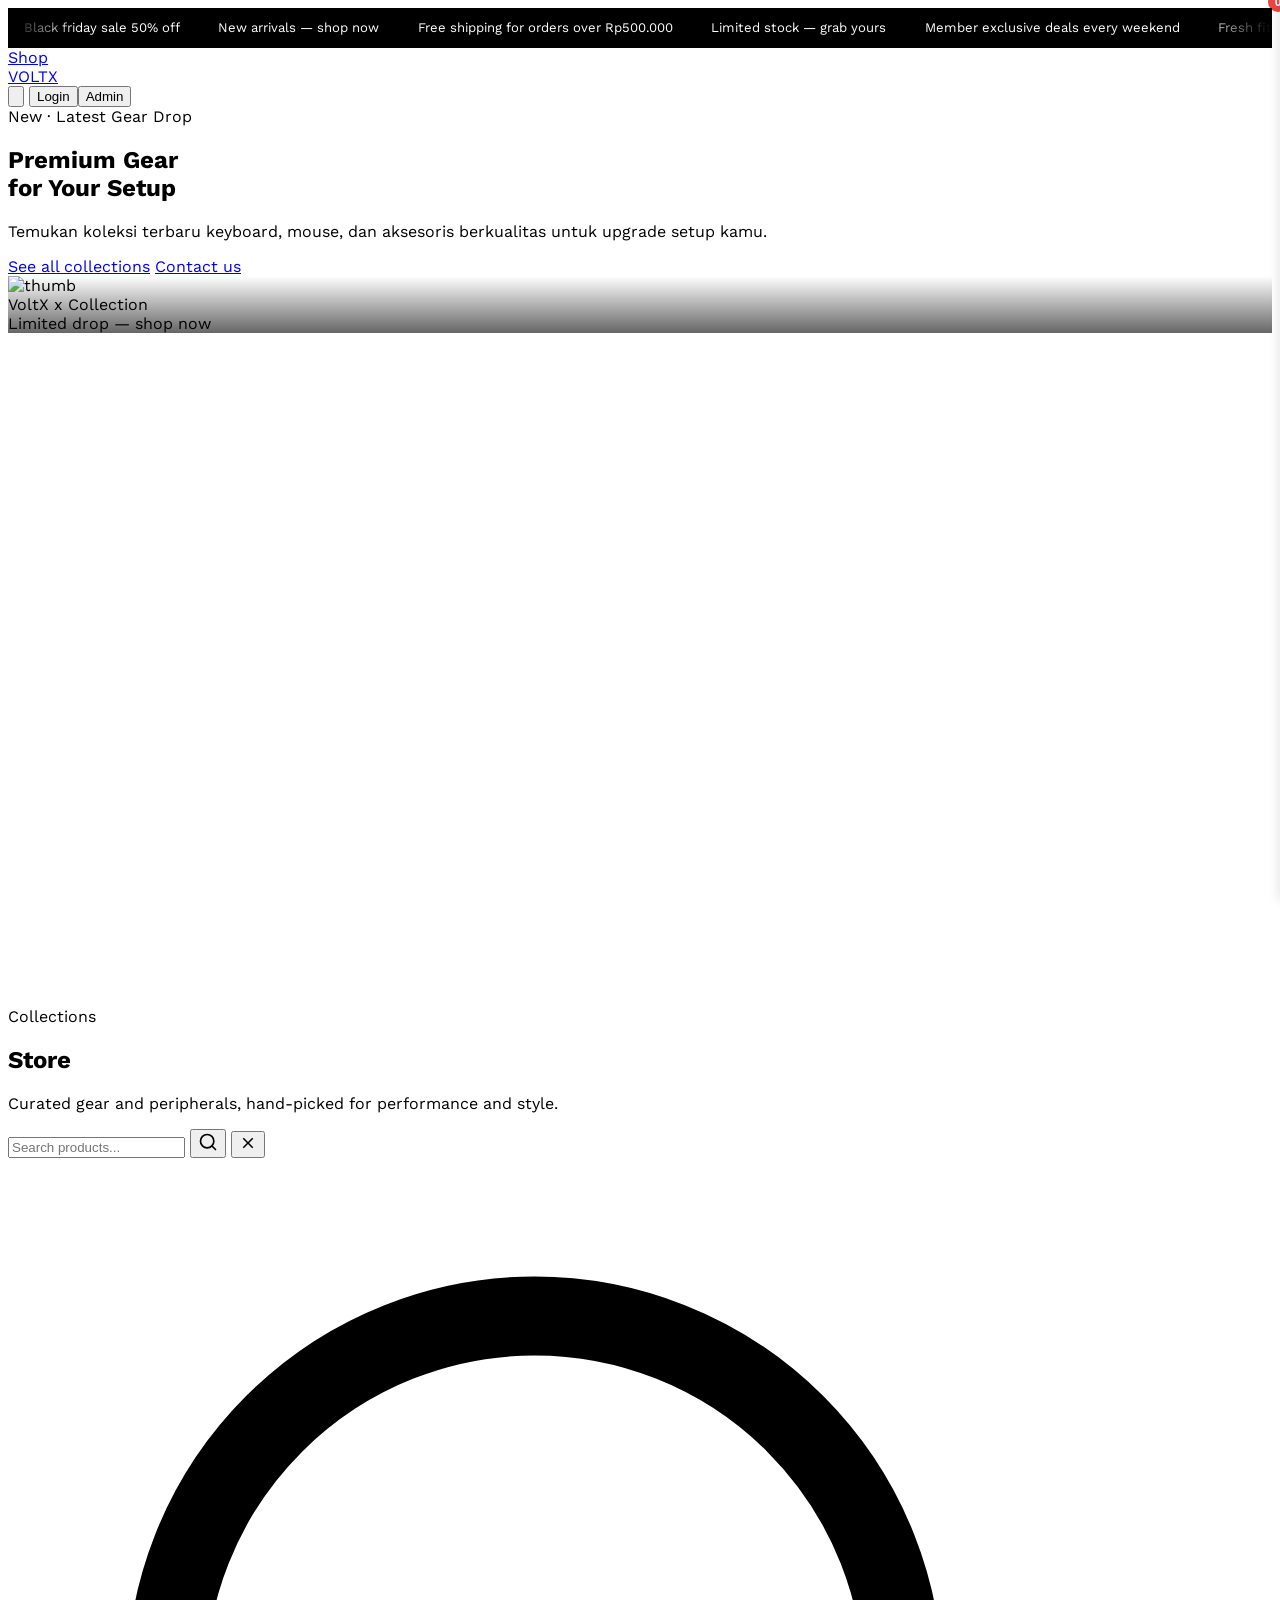
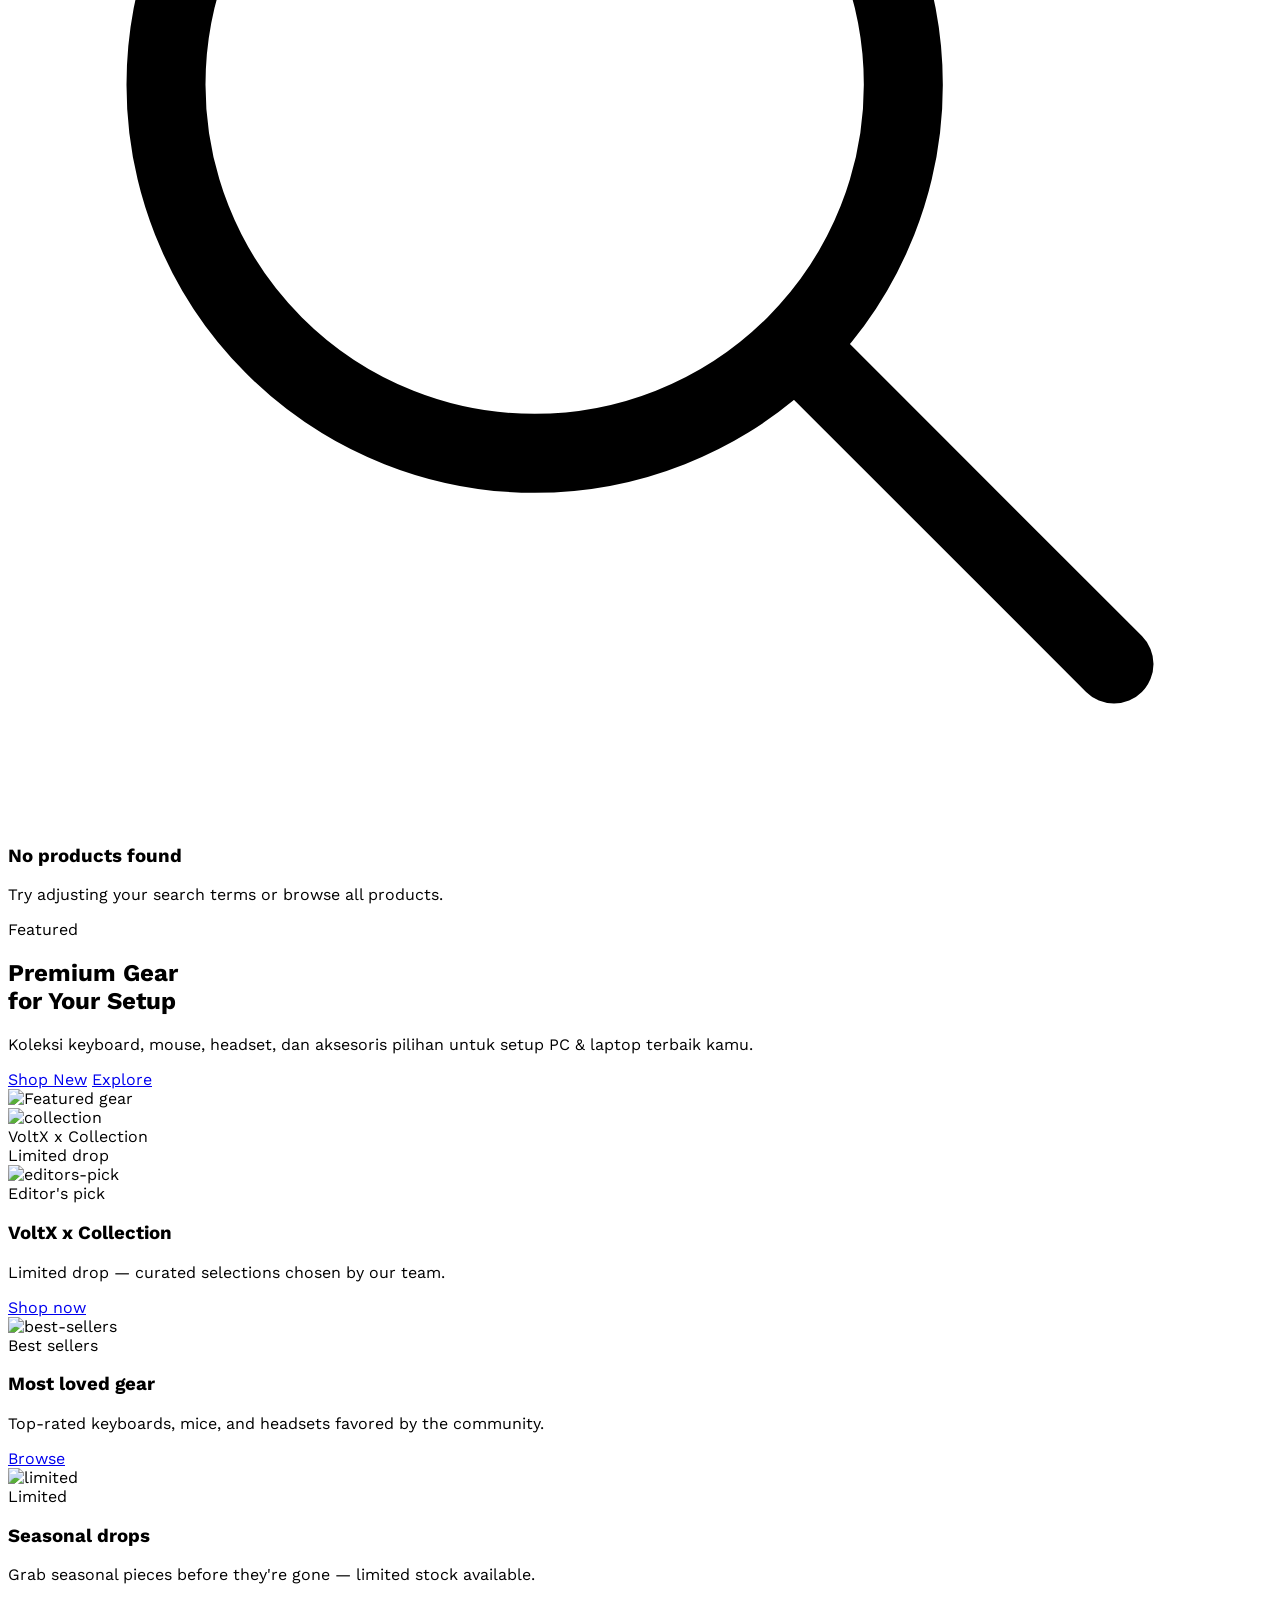
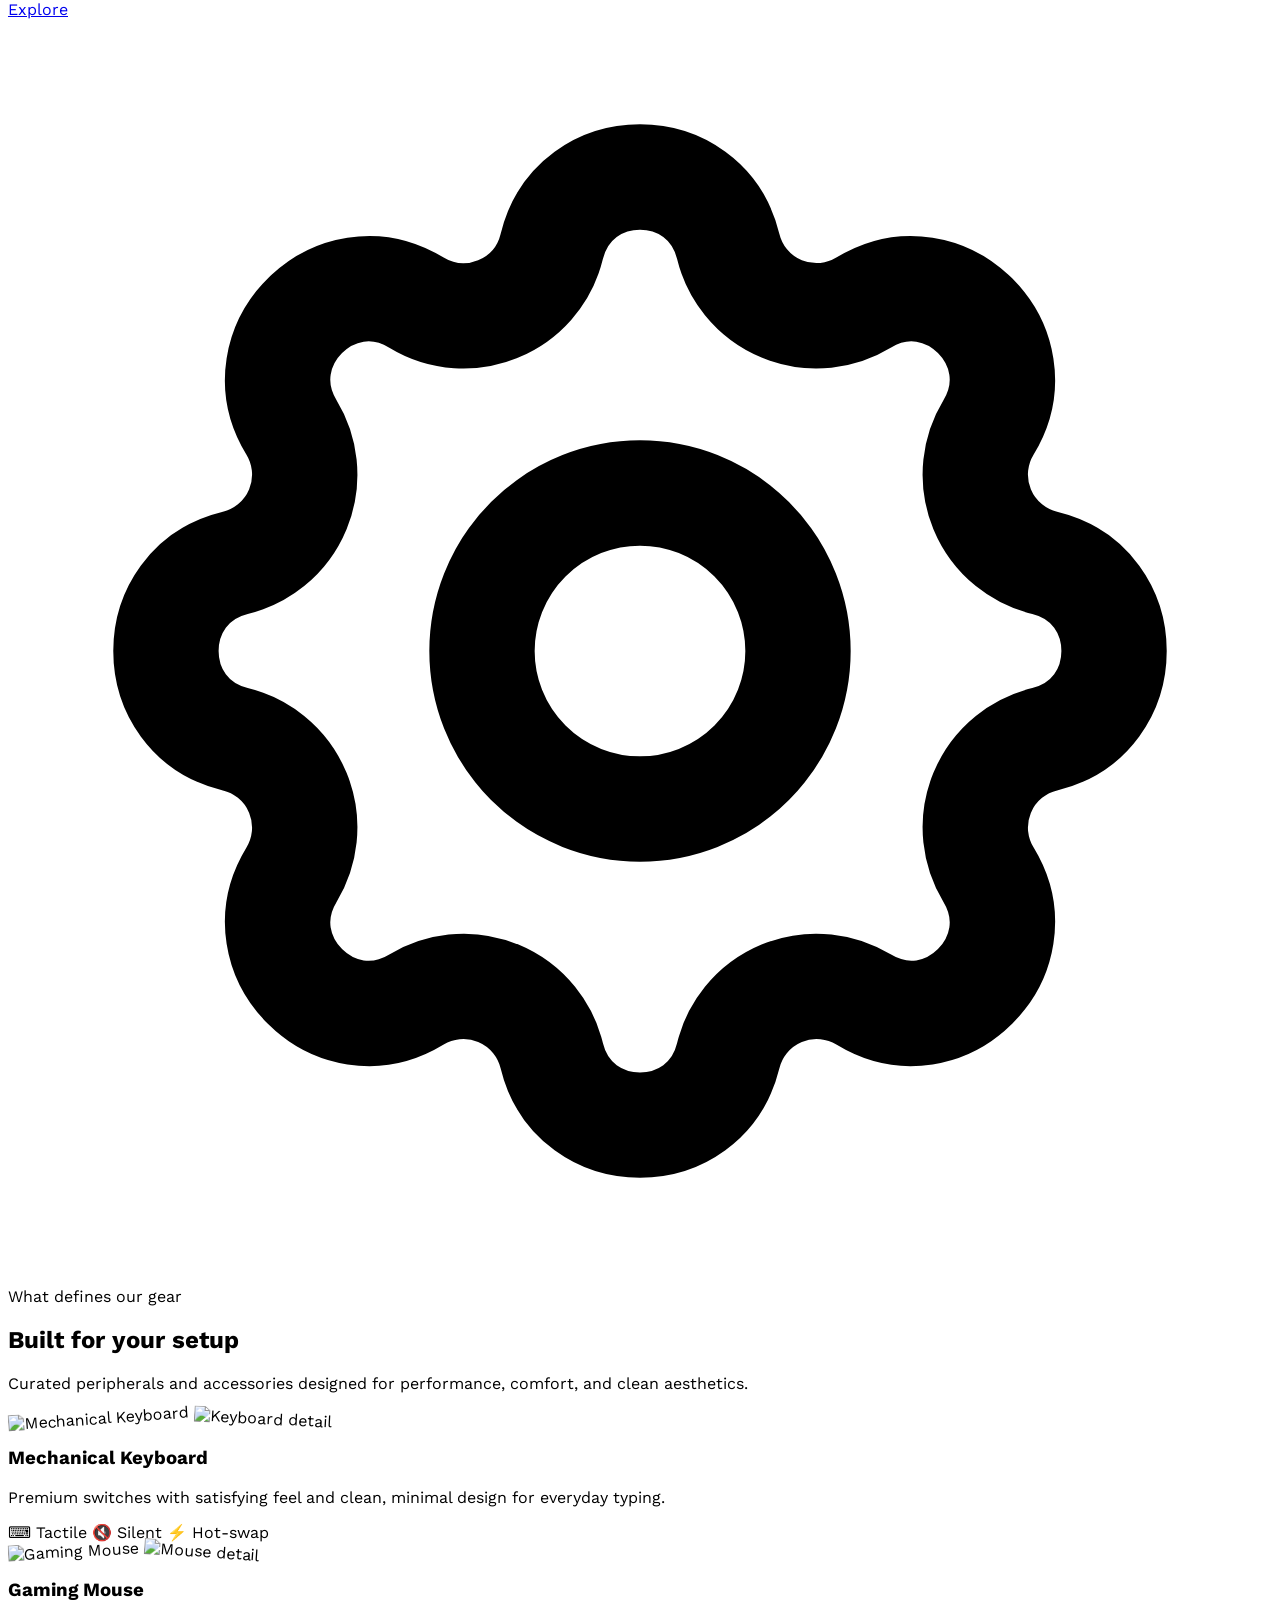
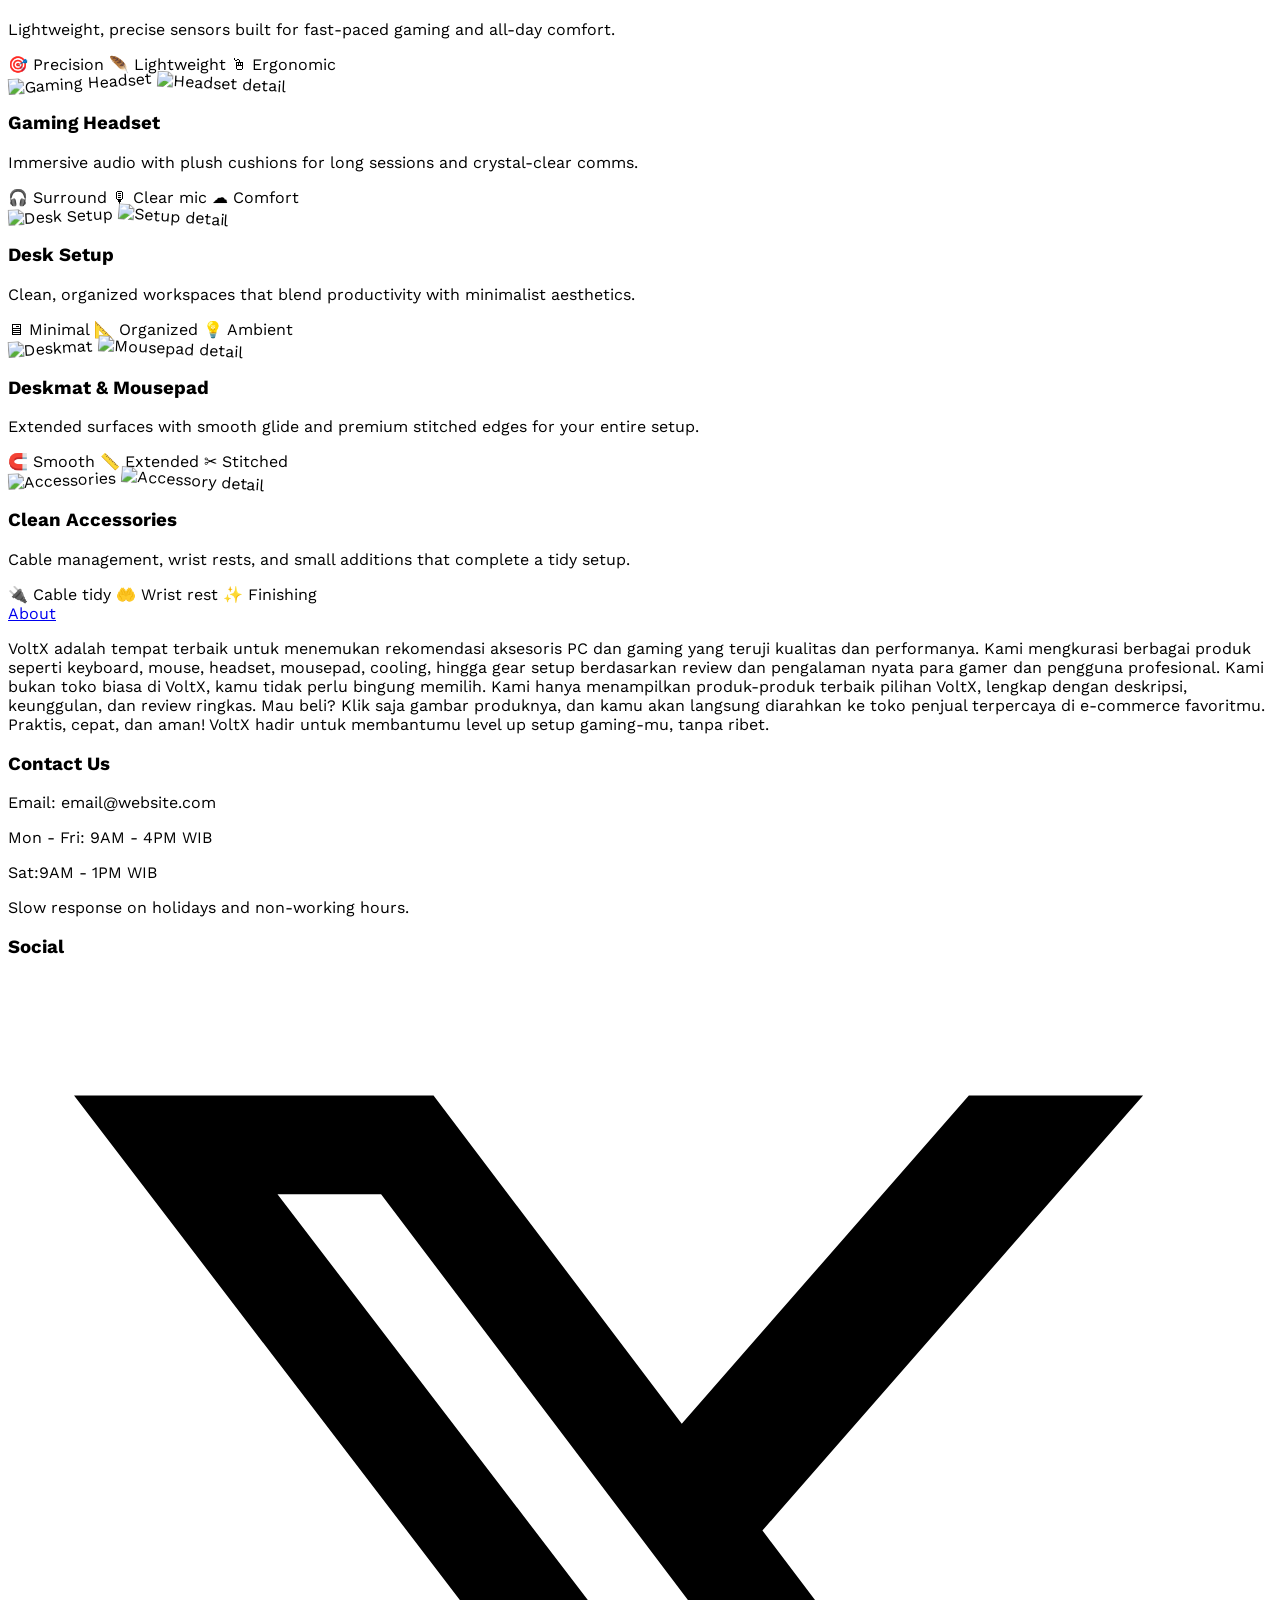
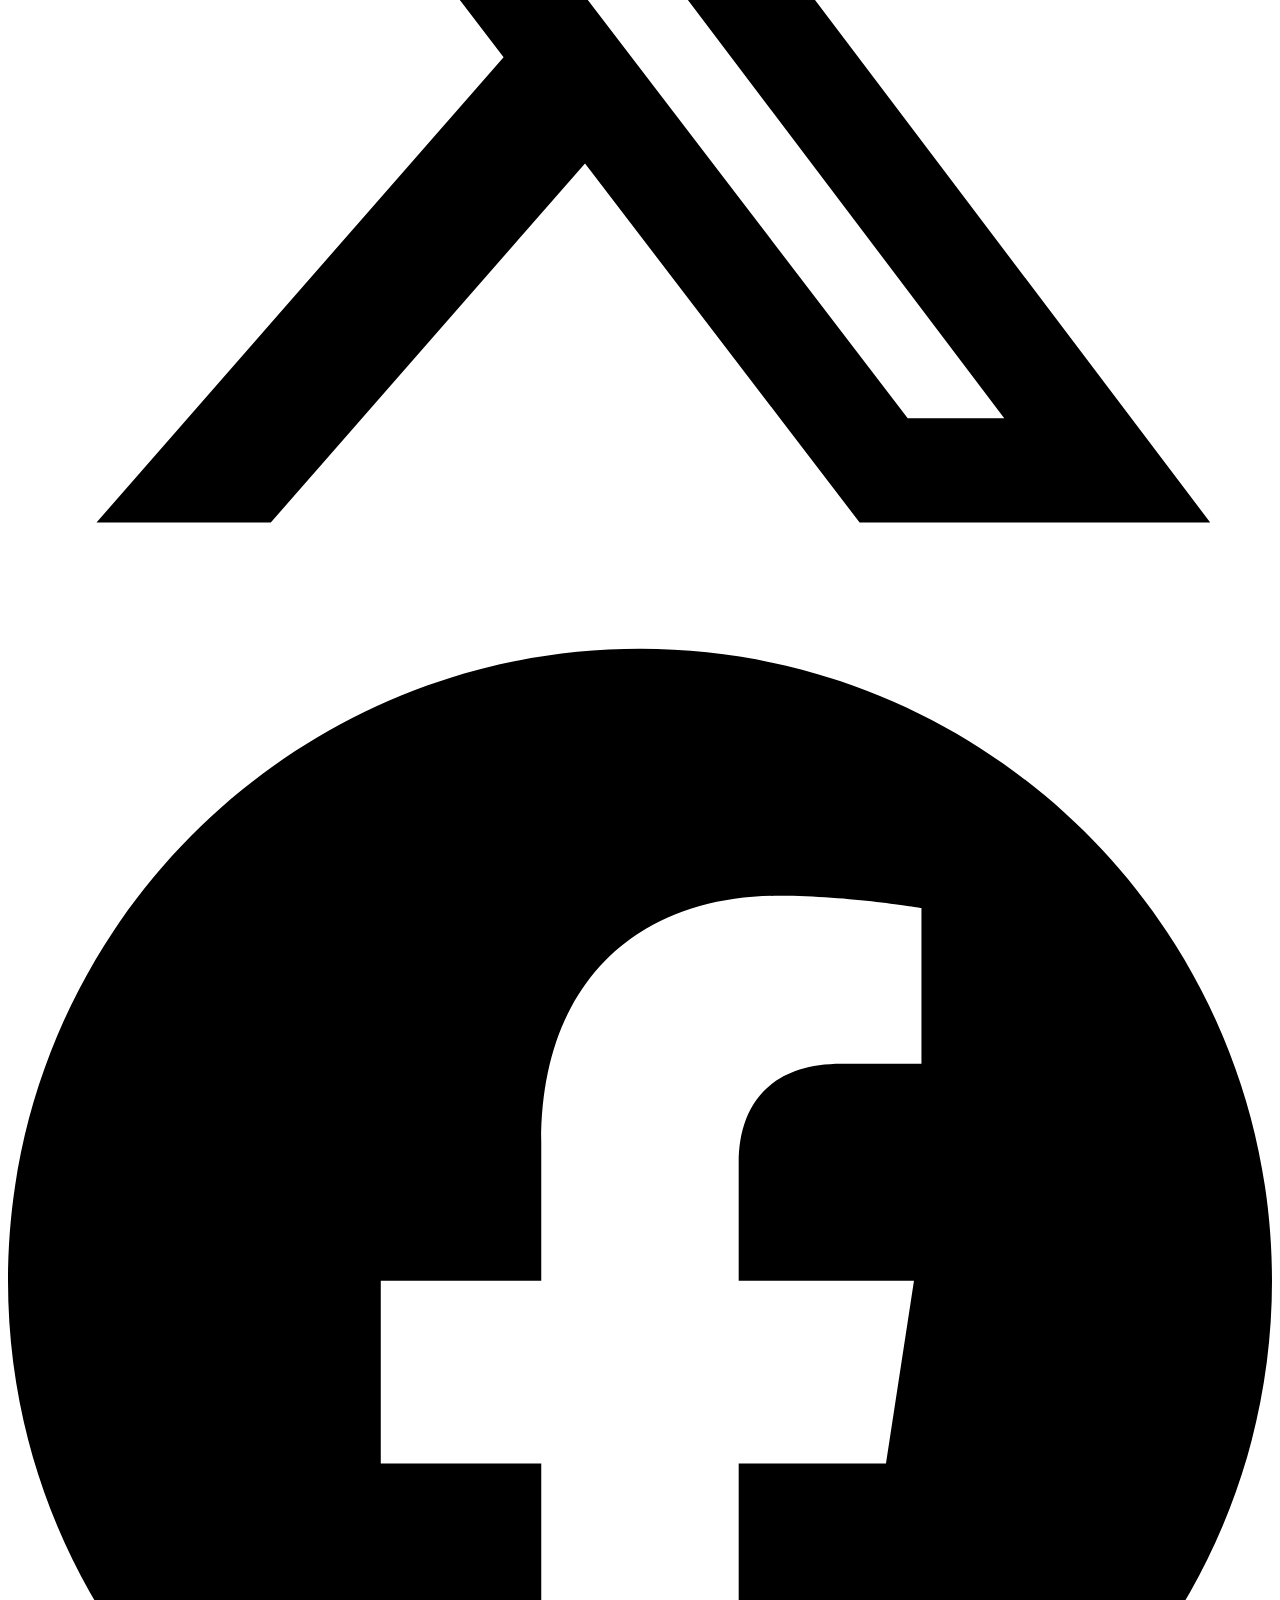
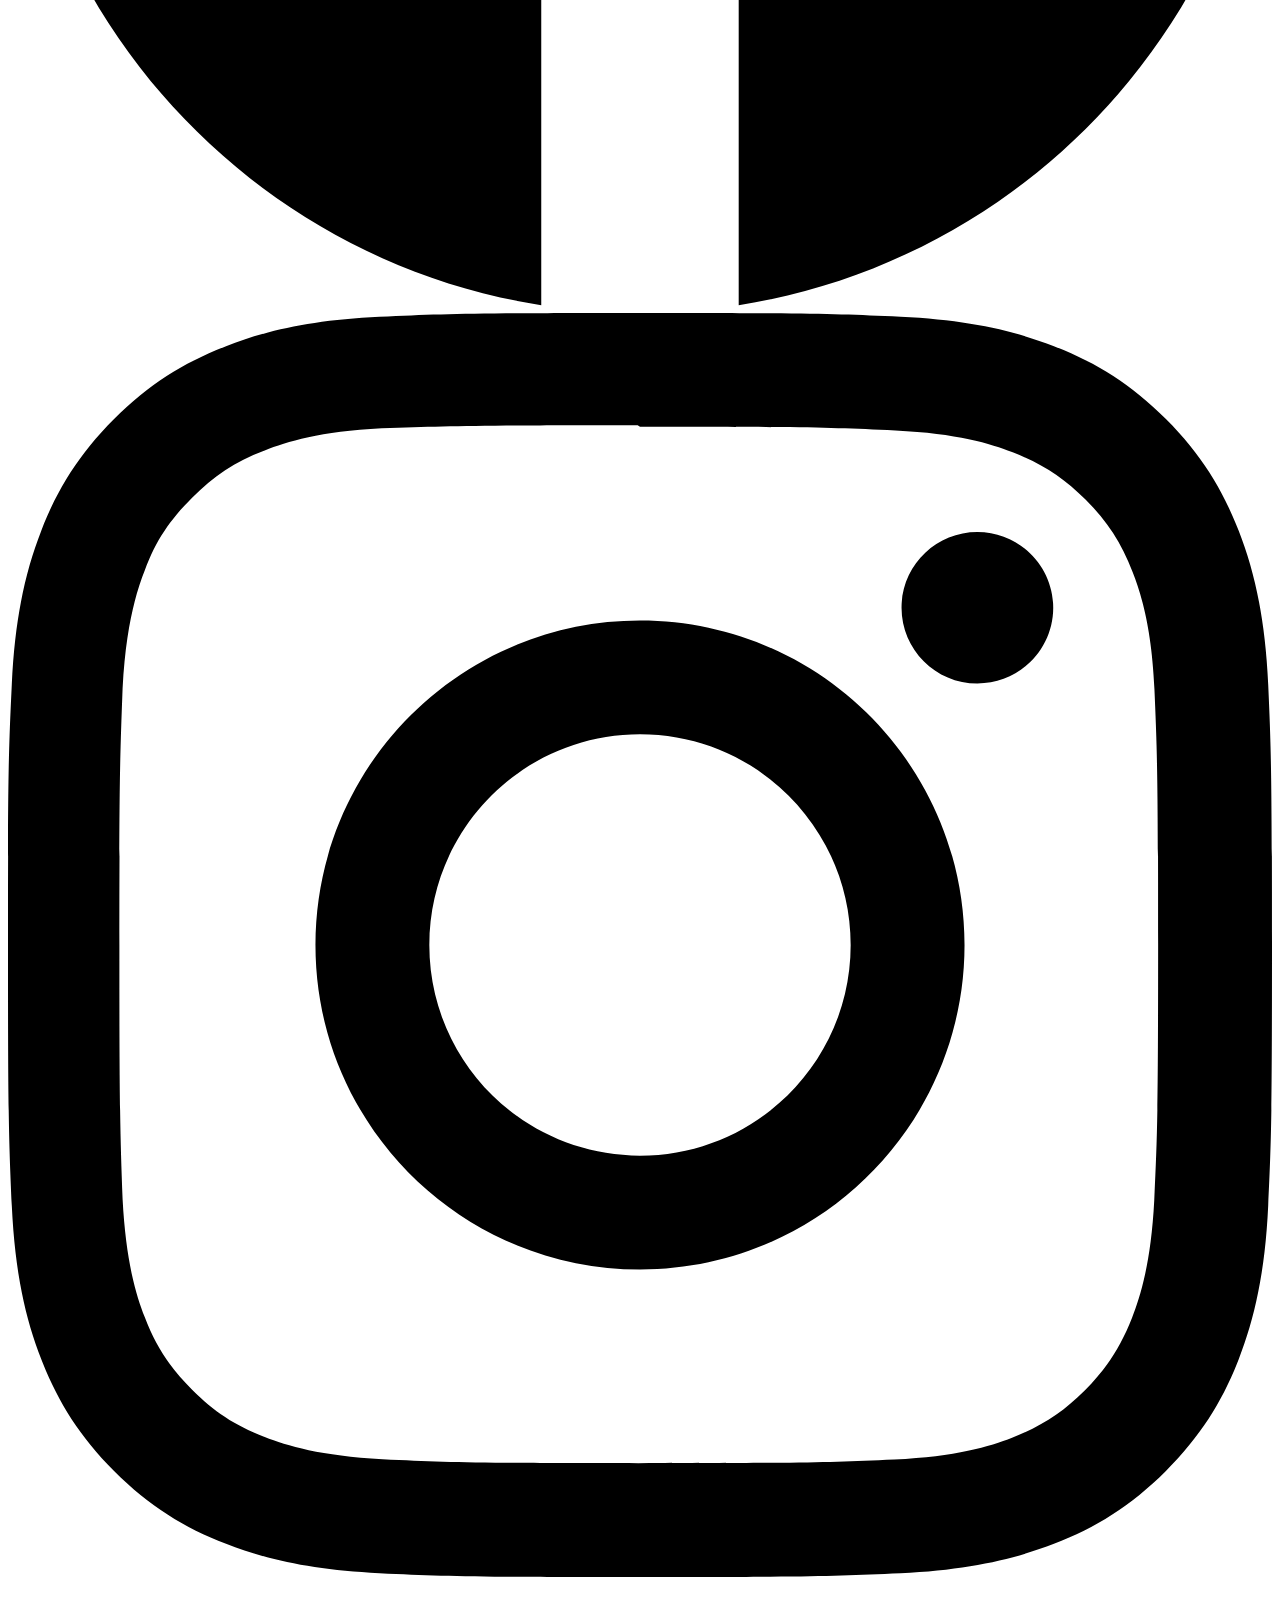
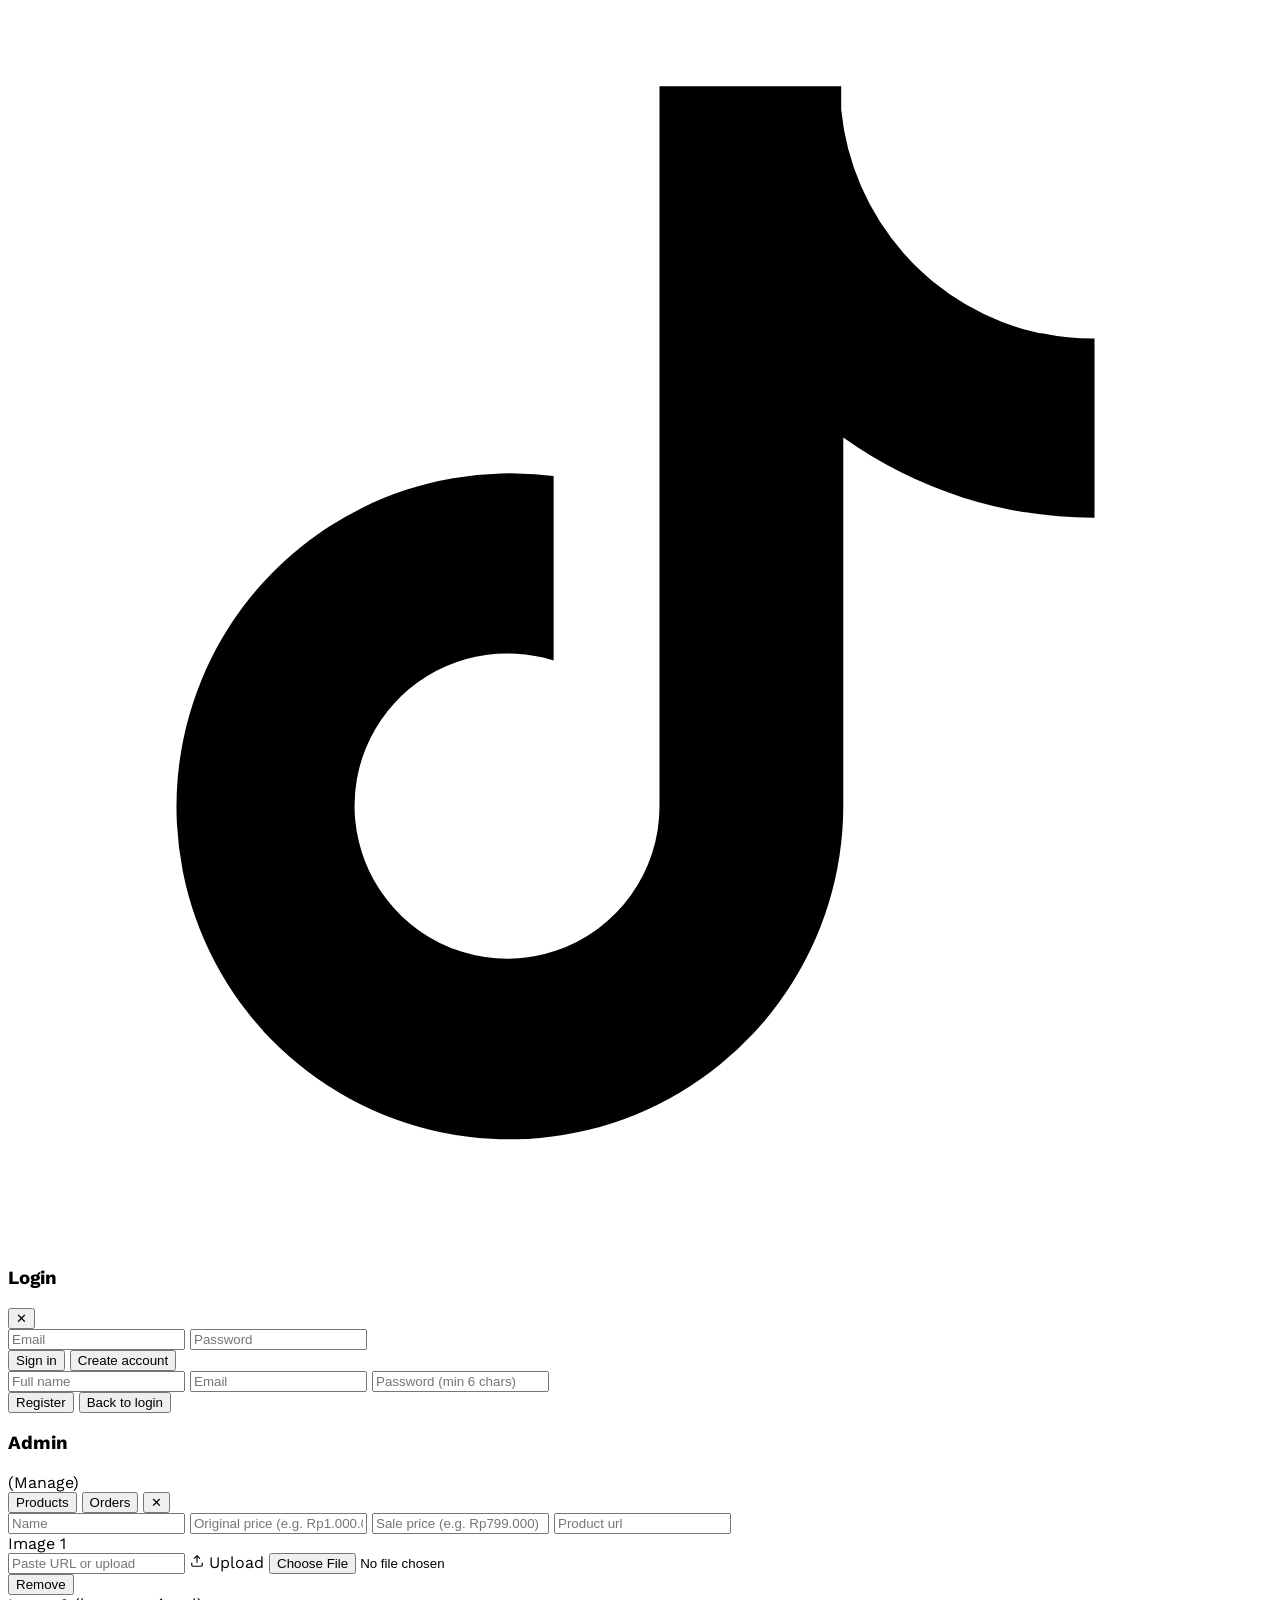
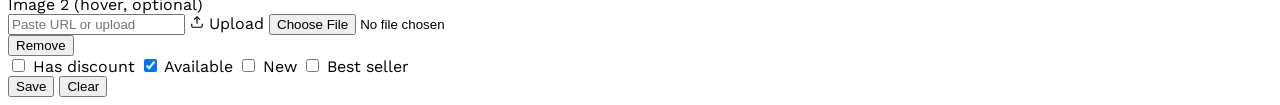
==== checkout_system.html @ 0ecb96e5 "Fix 10 bugs: checkout goBack/applyPromoCode, shipping data nesting, payment method IDs, XSS escaping" ====
<!DOCTYPE html>
<html lang="id">
<head>
    <meta charset="UTF-8">
    <meta name="viewport" content="width=device-width, initial-scale=1.0">
    <title>Checkout - My Store</title>
    <script src="https://cdn.tailwindcss.com"></script>
    <style>
        /* Custom CSS untuk checkout */
        .checkout-step {
            transition: all 0.3s ease;
        }
        
        .checkout-step.active {
            border-color: #3b82f6;
            background-color: #eff6ff;
        }
        
        .checkout-step.completed {
            border-color: #10b981;
            background-color: #ecfdf5;
        }
        
        .step-number {
            width: 32px;
            height: 32px;
            border-radius: 50%;
            display: flex;
            align-items: center;
            justify-content: center;
            font-weight: 600;
            transition: all 0.3s ease;
        }
        
        .step-number.active {
            background-color: #3b82f6;
            color: white;
        }
        
        .step-number.completed {
            background-color: #10b981;
            color: white;
        }
        
        .step-number.inactive {
            background-color: #e5e7eb;
            color: #6b7280;
        }
        
        .form-section {
            display: none;
            animation: fadeIn 0.3s ease-in-out;
        }
        
        .form-section.active {
            display: block;
        }
        
        @keyframes fadeIn {
            from { opacity: 0; transform: translateY(10px); }
            to { opacity: 1; transform: translateY(0); }
        }
        
        .payment-method {
            border: 2px solid #e5e7eb;
            transition: all 0.2s ease;
            cursor: pointer;
        }
        
        .payment-method:hover {
            border-color: #d1d5db;
        }
        
        .payment-method.selected {
            border-color: #3b82f6;
            background-color: #eff6ff;
        }

        /* Tidy payment/shipping method layout */
        .payment-method {
            display: flex;
            align-items: center;
            gap: 0.75rem;
        }
        .payment-method input[type="radio"]{
            margin: 0 0.5rem 0 0;
            flex: 0 0 auto;
        }
        .payment-method > label{
            display: block;
            flex: 1 1 auto;
            cursor: pointer;
        }
        .payment-method .text-right{ white-space:nowrap; }
        
        .loading-overlay {
            position: fixed;
            top: 0;
            left: 0;
            width: 100vw;
            height: 100vh;
            background: rgba(0, 0, 0, 0.5);
            display: flex;
            align-items: center;
            justify-content: center;
            z-index: 9999;
            opacity: 0;
            visibility: hidden;
            transition: all 0.3s ease;
        }
        
        .loading-overlay.show {
            opacity: 1;
            visibility: visible;
        }
        
        .spinner {
            width: 50px;
            height: 50px;
            border: 4px solid #f3f3f3;
            border-top: 4px solid #3b82f6;
            border-radius: 50%;
            animation: spin 1s linear infinite;
        }
        
        @keyframes spin {
            0% { transform: rotate(0deg); }
            100% { transform: rotate(360deg); }
        }
        
        .success-animation {
            animation: successPulse 0.6s ease-out;
        }
        
        @keyframes successPulse {
            0% { transform: scale(0.8); opacity: 0; }
            50% { transform: scale(1.1); }
            100% { transform: scale(1); opacity: 1; }
        }
        
        .error-shake {
            animation: shake 0.5s ease-in-out;
        }
        
        @keyframes shake {
            0%, 100% { transform: translateX(0); }
            25% { transform: translateX(-5px); }
            75% { transform: translateX(5px); }
        }
        
        /* Form styling */
        .form-input {
            transition: all 0.2s ease;
        }
        
        .form-input:focus {
            transform: translateY(-1px);
            box-shadow: 0 4px 12px rgba(59, 130, 246, 0.15);
        }
        
        .form-input.error {
            border-color: #ef4444;
            background-color: #fef2f2;
        }
        
        .form-input.success {
            border-color: #10b981;
            background-color: #ecfdf5;
        }
        
        /* Responsive */
        @media (max-width: 768px) {
            .checkout-container {
                margin: 0;
                border-radius: 0;
            }
        }
        
        /* Order summary layout: default static (mobile); sticky on desktop */
        .order-summary {
            position: static;
            overflow: visible;
            max-height: none;
        }

        .order-summary .promo-row{ display:flex; gap:0.5rem; align-items:center; }
        .order-summary input#promo-code{ flex:1 1 auto; }

        @media (min-width: 1024px){
            .order-summary {
                position: sticky;
                top: 6rem; /* aligns below header + progress */
                max-height: calc(100vh - 7rem);
                overflow-y: auto;
                -webkit-overflow-scrolling: touch;
            }
        }
        
        /* Progress bar */
        .progress-bar {
            height: 4px;
            background: #e5e7eb;
            border-radius: 2px;
            overflow: hidden;
        }
        
        .progress-fill {
            height: 100%;
            background: linear-gradient(90deg, #3b82f6, #1d4ed8);
            transition: width 0.3s ease;
            border-radius: 2px;
        }
    </style>
</head>
<body class="bg-gray-50 min-h-screen">
    <!-- Header -->
    <header class="bg-white shadow-sm border-b">
        <div class="max-w-7xl mx-auto px-4 sm:px-6 lg:px-8">
            <div class="flex justify-between items-center h-16">
                <div class="flex items-center">
                    <button onclick="goBack()" class="mr-4 p-2 text-gray-500 hover:text-gray-700 transition-colors">
                        <svg class="w-5 h-5" fill="none" stroke="currentColor" viewBox="0 0 24 24">
                            <path stroke-linecap="round" stroke-linejoin="round" stroke-width="2" d="M15 19l-7-7 7-7"/>
                        </svg>
                    </button>
                    <h1 class="text-xl font-semibold text-gray-900">Checkout</h1>
                </div>
                <div class="text-sm text-gray-500">
                    Langkah <span id="current-step-display">1</span> dari 4
                </div>
            </div>
        </div>
    </header>

    <!-- Progress Bar -->
    <div class="bg-white border-b">
        <div class="max-w-7xl mx-auto px-4 sm:px-6 lg:px-8">
            <div class="progress-bar">
                <div id="progress-fill" class="progress-fill" style="width: 25%"></div>
            </div>
        </div>
    </div>

    <!-- Main Content -->
    <div class="max-w-7xl mx-auto px-4 sm:px-6 lg:px-8 py-8">
        <div class="lg:flex lg:gap-8 lg:items-start">
            <!-- Left Column - Forms -->
            <div class="lg:flex-1">
                <!-- Steps Indicator -->
                <div class="mb-8">
                    <nav aria-label="Progress">
                        <ol class="flex items-center justify-between">
                            <li class="relative pr-8 sm:pr-20">
                                <div class="checkout-step active border-2 rounded-lg p-4" id="step-indicator-1">
                                    <div class="flex items-center">
                                        <div class="step-number active" id="step-number-1">1</div>
                                        <div class="ml-3">
                                            <p class="text-sm font-medium text-gray-900">Informasi Pengiriman</p>
                                            <p class="text-sm text-gray-500">Alamat dan kontak</p>
                                        </div>
                                    </div>
                                </div>
                            </li>
                            <li class="relative pr-8 sm:pr-20">
                                <div class="checkout-step border-2 rounded-lg p-4" id="step-indicator-2">
                                    <div class="flex items-center">
                                        <div class="step-number inactive" id="step-number-2">2</div>
                                        <div class="ml-3">
                                            <p class="text-sm font-medium text-gray-900">Metode Pengiriman</p>
                                            <p class="text-sm text-gray-500">Pilih kurir</p>
                                        </div>
                                    </div>
                                </div>
                            </li>
                            <li class="relative pr-8 sm:pr-20">
                                <div class="checkout-step border-2 rounded-lg p-4" id="step-indicator-3">
                                    <div class="flex items-center">
                                        <div class="step-number inactive" id="step-number-3">3</div>
                                        <div class="ml-3">
                                            <p class="text-sm font-medium text-gray-900">Pembayaran</p>
                                            <p class="text-sm text-gray-500">Metode bayar</p>
                                        </div>
                                    </div>
                                </div>
                            </li>
                            <li class="relative">
                                <div class="checkout-step border-2 rounded-lg p-4" id="step-indicator-4">
                                    <div class="flex items-center">
                                        <div class="step-number inactive" id="step-number-4">4</div>
                                        <div class="ml-3">
                                            <p class="text-sm font-medium text-gray-900">Konfirmasi</p>
                                            <p class="text-sm text-gray-500">Review pesanan</p>
                                        </div>
                                    </div>
                                </div>
                            </li>
                        </ol>
                    </nav>
                </div>

                <!-- Step 1: Informasi Pengiriman -->
                <div class="form-section active" id="step-1">
                    <div class="bg-white rounded-lg shadow p-6">
                        <h2 class="text-lg font-semibold text-gray-900 mb-6">Informasi Pengiriman</h2>
                        <form id="shipping-form">
                            <div class="grid grid-cols-1 md:grid-cols-2 gap-6">
                                <div>
                                    <label for="firstName" class="block text-sm font-medium text-gray-700 mb-2">Nama Depan *</label>
                                    <input type="text" id="firstName" name="firstName" required 
                                           class="form-input w-full px-3 py-2 border border-gray-300 rounded-md focus:outline-none focus:ring-2 focus:ring-blue-500 focus:border-blue-500">
                                    <div class="error-message text-red-500 text-sm mt-1 hidden" id="firstName-error"></div>
                                </div>
                                <div>
                                    <label for="lastName" class="block text-sm font-medium text-gray-700 mb-2">Nama Belakang *</label>
                                    <input type="text" id="lastName" name="lastName" required 
                                           class="form-input w-full px-3 py-2 border border-gray-300 rounded-md focus:outline-none focus:ring-2 focus:ring-blue-500 focus:border-blue-500">
                                    <div class="error-message text-red-500 text-sm mt-1 hidden" id="lastName-error"></div>
                                </div>
                                <div class="md:col-span-2">
                                    <label for="email" class="block text-sm font-medium text-gray-700 mb-2">Email *</label>
                                    <input type="email" id="email" name="email" required 
                                           class="form-input w-full px-3 py-2 border border-gray-300 rounded-md focus:outline-none focus:ring-2 focus:ring-blue-500 focus:border-blue-500">
                                    <div class="error-message text-red-500 text-sm mt-1 hidden" id="email-error"></div>
                                </div>
                                <div class="md:col-span-2">
                                    <label for="phone" class="block text-sm font-medium text-gray-700 mb-2">Nomor Telepon *</label>
                                    <input type="tel" id="phone" name="phone" required placeholder="08xxxxxxxxxx"
                                           class="form-input w-full px-3 py-2 border border-gray-300 rounded-md focus:outline-none focus:ring-2 focus:ring-blue-500 focus:border-blue-500">
                                    <div class="error-message text-red-500 text-sm mt-1 hidden" id="phone-error"></div>
                                </div>
                                <div class="md:col-span-2">
                                    <label for="address" class="block text-sm font-medium text-gray-700 mb-2">Alamat Lengkap *</label>
                                    <textarea id="address" name="address" required rows="3" placeholder="Jalan, Nomor Rumah, RT/RW"
                                              class="form-input w-full px-3 py-2 border border-gray-300 rounded-md focus:outline-none focus:ring-2 focus:ring-blue-500 focus:border-blue-500"></textarea>
                                    <div class="error-message text-red-500 text-sm mt-1 hidden" id="address-error"></div>
                                </div>
                                <div>
                                    <label for="city" class="block text-sm font-medium text-gray-700 mb-2">Kota *</label>
                                    <select id="city" name="city" required 
                                            class="form-input w-full px-3 py-2 border border-gray-300 rounded-md focus:outline-none focus:ring-2 focus:ring-blue-500 focus:border-blue-500">
                                        <option value="">Pilih Kota</option>
                                        <option value="jakarta">Jakarta</option>
                                        <option value="surabaya">Surabaya</option>
                                        <option value="bandung">Bandung</option>
                                        <option value="medan">Medan</option>
                                        <option value="bekasi">Bekasi</option>
                                        <option value="depok">Depok</option>
                                        <option value="tangerang">Tangerang</option>
                                        <option value="semarang">Semarang</option>
                                    </select>
                                    <div class="error-message text-red-500 text-sm mt-1 hidden" id="city-error"></div>
                                </div>
                                <div>
                                    <label for="postalCode" class="block text-sm font-medium text-gray-700 mb-2">Kode Pos *</label>
                                    <input type="text" id="postalCode" name="postalCode" required maxlength="5" placeholder="12345"
                                           class="form-input w-full px-3 py-2 border border-gray-300 rounded-md focus:outline-none focus:ring-2 focus:ring-blue-500 focus:border-blue-500">
                                    <div class="error-message text-red-500 text-sm mt-1 hidden" id="postalCode-error"></div>
                                </div>
                            </div>
                        </form>
                    </div>
                </div>

                <!-- Step 2: Metode Pengiriman -->
                <div class="form-section" id="step-2">
                    <div class="bg-white rounded-lg shadow p-6">
                        <h2 class="text-lg font-semibold text-gray-900 mb-6">Metode Pengiriman</h2>
                        <div class="space-y-4" id="shipping-methods">
                            <!-- Shipping methods will be populated by JavaScript -->
                        </div>
                    </div>
                </div>

                <!-- Step 3: Metode Pembayaran -->
                <div class="form-section" id="step-3">
                    <div class="bg-white rounded-lg shadow p-6">
                        <h2 class="text-lg font-semibold text-gray-900 mb-6">Metode Pembayaran</h2>
                        <div class="space-y-4">
                            <div class="payment-method rounded-lg p-4" data-method="bank_transfer">
                                <div class="flex items-center">
                                    <input type="radio" id="bank_transfer" name="payment_method" value="bank_transfer" class="h-4 w-4 text-blue-600">
                                    <label for="bank_transfer" class="ml-3 flex-1 cursor-pointer">
                                        <div class="flex items-center justify-between">
                                            <div>
                                                <p class="text-sm font-medium text-gray-900">Transfer Bank</p>
                                                <p class="text-sm text-gray-500">BCA, Mandiri, BNI, BRI</p>
                                            </div>
                                            <div class="text-right">
                                                <span class="text-xs text-green-600 font-medium">Gratis</span>
                                            </div>
                                        </div>
                                    </label>
                                </div>
                            </div>

                            <div class="payment-method rounded-lg p-4" data-method="e_wallet">
                                <div class="flex items-center">
                                    <input type="radio" id="e_wallet" name="payment_method" value="e_wallet" class="h-4 w-4 text-blue-600">
                                    <label for="e_wallet" class="ml-3 flex-1 cursor-pointer">
                                        <div class="flex items-center justify-between">
                                            <div>
                                                <p class="text-sm font-medium text-gray-900">E-Wallet</p>
                                                <p class="text-sm text-gray-500">OVO, GoPay, Dana, LinkAja</p>
                                            </div>
                                            <div class="text-right">
                                                <span class="text-xs text-green-600 font-medium">Gratis</span>
                                            </div>
                                        </div>
                                    </label>
                                </div>
                            </div>

                            <div class="payment-method rounded-lg p-4" data-method="credit_card">
                                <div class="flex items-center">
                                    <input type="radio" id="credit_card" name="payment_method" value="credit_card" class="h-4 w-4 text-blue-600">
                                    <label for="credit_card" class="ml-3 flex-1 cursor-pointer">
                                        <div class="flex items-center justify-between">
                                            <div>
                                                <p class="text-sm font-medium text-gray-900">Kartu Kredit</p>
                                                <p class="text-sm text-gray-500">Visa, Mastercard, JCB</p>
                                            </div>
                                            <div class="text-right">
                                                <span class="text-xs text-yellow-600 font-medium">+2.9%</span>
                                            </div>
                                        </div>
                                    </label>
                                </div>
                            </div>

                            <div class="payment-method rounded-lg p-4" data-method="cod">
                                <div class="flex items-center">
                                    <input type="radio" id="cod" name="payment_method" value="cod" class="h-4 w-4 text-blue-600">
                                    <label for="cod" class="ml-3 flex-1 cursor-pointer">
                                        <div class="flex items-center justify-between">
                                            <div>
                                                <p class="text-sm font-medium text-gray-900">Bayar di Tempat (COD)</p>
                                                <p class="text-sm text-gray-500">Bayar saat barang tiba</p>
                                            </div>
                                            <div class="text-right">
                                                <span class="text-xs text-blue-600 font-medium">+Rp5.000</span>
                                            </div>
                                        </div>
                                    </label>
                                </div>
                            </div>
                        </div>

                        <!-- Credit Card Form (hidden by default) -->
                        <div id="credit-card-form" class="hidden mt-6 p-4 bg-gray-50 rounded-lg">
                            <h3 class="text-sm font-medium text-gray-900 mb-4">Detail Kartu Kredit</h3>
                            <div class="grid grid-cols-1 md:grid-cols-2 gap-4">
                                <div class="md:col-span-2">
                                    <label for="cardNumber" class="block text-sm font-medium text-gray-700 mb-2">Nomor Kartu</label>
                                    <input type="text" id="cardNumber" maxlength="19" placeholder="1234 5678 9012 3456"
                                           class="form-input w-full px-3 py-2 border border-gray-300 rounded-md focus:outline-none focus:ring-2 focus:ring-blue-500 focus:border-blue-500">
                                </div>
                                <div>
                                    <label for="expiryDate" class="block text-sm font-medium text-gray-700 mb-2">Tanggal Kadaluarsa</label>
                                    <input type="text" id="expiryDate" maxlength="5" placeholder="MM/YY"
                                           class="form-input w-full px-3 py-2 border border-gray-300 rounded-md focus:outline-none focus:ring-2 focus:ring-blue-500 focus:border-blue-500">
                                </div>
                                <div>
                                    <label for="cvv" class="block text-sm font-medium text-gray-700 mb-2">CVV</label>
                                    <input type="text" id="cvv" maxlength="4" placeholder="123"
                                           class="form-input w-full px-3 py-2 border border-gray-300 rounded-md focus:outline-none focus:ring-2 focus:ring-blue-500 focus:border-blue-500">
                                </div>
                                <div class="md:col-span-2">
                                    <label for="cardName" class="block text-sm font-medium text-gray-700 mb-2">Nama pada Kartu</label>
                                    <input type="text" id="cardName" placeholder="JOHN DOE"
                                           class="form-input w-full px-3 py-2 border border-gray-300 rounded-md focus:outline-none focus:ring-2 focus:ring-blue-500 focus:border-blue-500">
                                </div>
                            </div>
                        </div>
                    </div>
                </div>

                <!-- Step 4: Konfirmasi -->
                <div class="form-section" id="step-4">
                    <div class="bg-white rounded-lg shadow p-6">
                        <h2 class="text-lg font-semibold text-gray-900 mb-6">Konfirmasi Pesanan</h2>
                        
                        <!-- Order Summary -->
                        <div class="border-b pb-6 mb-6">
                            <h3 class="text-md font-medium text-gray-900 mb-4">Detail Pesanan</h3>
                            <div id="confirmation-items" class="space-y-3">
                                <!-- Items will be populated by JavaScript -->
                            </div>
                        </div>

                        <!-- Shipping Info -->
                        <div class="border-b pb-6 mb-6">
                            <h3 class="text-md font-medium text-gray-900 mb-4">Informasi Pengiriman</h3>
                            <div id="confirmation-shipping" class="text-sm text-gray-600">
                                <!-- Shipping info will be populated by JavaScript -->
                            </div>
                        </div>

                        <!-- Payment Info -->
                        <div class="border-b pb-6 mb-6">
                            <h3 class="text-md font-medium text-gray-900 mb-4">Metode Pembayaran</h3>
                            <div id="confirmation-payment" class="text-sm text-gray-600">
                                <!-- Payment info will be populated by JavaScript -->
                            </div>
                        </div>

                        <!-- Terms -->
                        <div class="mb-6">
                            <label class="flex items-start">
                                <input type="checkbox" id="terms-checkbox" class="mt-1 h-4 w-4 text-blue-600 rounded border-gray-300 focus:ring-blue-500">
                                <span class="ml-2 text-sm text-gray-600">
                                    Saya setuju dengan <a href="#" class="text-blue-600 hover:underline">syarat dan ketentuan</a> 
                                    serta <a href="#" class="text-blue-600 hover:underline">kebijakan privasi</a>
                                </span>
                            </label>
                        </div>
                    </div>
                </div>

                <!-- Navigation Buttons -->
                <div class="flex justify-between mt-8">
                        <button type="button" id="prev-btn" 
                            class="hidden px-6 py-3 border border-gray-300 rounded-lg text-gray-700 hover:bg-gray-50 transition-colors">
                        <svg class="w-4 h-4 inline mr-2" fill="none" stroke="currentColor" viewBox="0 0 24 24">
                            <path stroke-linecap="round" stroke-linejoin="round" stroke-width="2" d="M15 19l-7-7 7-7"/>
                        </svg>
                        Sebelumnya
                    </button>
                    <div class="flex-1"></div>
                        <button type="button" id="next-btn" 
                            class="px-6 py-3 bg-blue-500 text-white rounded-lg hover:bg-blue-600 transition-colors disabled:opacity-50 disabled:cursor-not-allowed">
                        Selanjutnya
                        <svg class="w-4 h-4 inline ml-2" fill="none" stroke="currentColor" viewBox="0 0 24 24">
                            <path stroke-linecap="round" stroke-linejoin="round" stroke-width="2" d="M9 5l7 7-7 7"/>
                        </svg>
                    </button>
                        <button type="button" id="submit-btn" 
                            class="hidden px-8 py-3 bg-green-500 text-white rounded-lg hover:bg-green-600 transition-colors disabled:opacity-50 disabled:cursor-not-allowed">
                        <svg class="w-4 h-4 inline mr-2" fill="none" stroke="currentColor" viewBox="0 0 24 24">
                            <path stroke-linecap="round" stroke-linejoin="round" stroke-width="2" d="M5 13l4 4L19 7"/>
                        </svg>
                        Selesaikan Pesanan
                    </button>
                </div>
            </div>

            <!-- Right Column - Order Summary -->
            <div class="w-full lg:w-96 mt-8 lg:mt-0">
                <div class="order-summary bg-white rounded-xl shadow p-6">
                    <h2 class="text-lg font-semibold text-gray-900 mb-6">Ringkasan Pesanan</h2>
                    
                    <!-- Cart Items -->
                    <div id="checkout-cart-items" class="space-y-4 mb-6">
                        <!-- Items will be populated by JavaScript -->
                    </div>
                    
                    <!-- Promo Code -->
                    <div class="border-t pt-6 mb-6">
                        <div class="flex">
                            <input type="text" id="promo-code" placeholder="Kode promo" 
                                   class="flex-1 px-3 py-2 border border-gray-300 rounded-l-md focus:outline-none focus:ring-2 focus:ring-blue-500 focus:border-blue-500">
                            <button type="button" onclick="applyPromoCode()" 
                                    class="px-4 py-2 bg-gray-500 text-white rounded-r-md hover:bg-gray-600 transition-colors">
                                Gunakan
                            </button>
                        </div>
                        <div id="promo-message" class="mt-2 text-sm hidden"></div>
                    </div>
                    
                    <!-- Price Breakdown -->
                    <div class="border-t pt-6 space-y-3">
                        <div class="flex justify-between text-sm">
                            <span class="text-gray-600">Subtotal</span>
                            <span id="subtotal-amount">Rp0</span>
                        </div>
                        <div class="flex justify-between text-sm">
                            <span class="text-gray-600">Ongkos Kirim</span>
                            <span id="shipping-cost">Rp0</span>
                        </div>
                        <div class="flex justify-between text-sm" id="promo-discount" style="display: none;">
                            <span class="text-gray-600">Diskon</span>
                            <span class="text-green-600" id="discount-amount">-Rp0</span>
                        </div>
                        <div class="flex justify-between text-sm" id="payment-fee" style="display: none;">
                            <span class="text-gray-600">Biaya Admin</span>
                            <span id="admin-fee">Rp0</span>
                        </div>
                        <div class="border-t pt-3">
                            <div class="flex justify-between text-lg font-semibold">
                                <span>Total</span>
                                <span id="total-amount">Rp0</span>
                            </div>

                            </div>
                        </div>

                    <!-- Order result (populated after checkout) -->
                    <div id="order-result" class="mt-6">
                        <div id="order-success" class="hidden p-4 bg-green-50 border border-green-200 rounded">
                            <div class="flex items-start gap-3">
                                <div class="text-green-600">✓</div>
                                <div>
                                    <div class="font-semibold">Pesanan berhasil dibuat</div>
                                    <div class="text-sm text-gray-600">Terima kasih! Pesanan Anda telah disimpan.</div>
                                </div>
                            </div>
                        </div>

                        <div id="order-notfound" class="hidden p-4 bg-yellow-50 border border-yellow-200 rounded">
                            <div class="font-semibold">Order tidak ditemukan</div>
                        </div>

                        <div id="order-summary" class="hidden mt-4 bg-white border rounded p-4">
                            <div class="mb-3 text-sm text-gray-600">Order ID: <span id="order-id" class="font-mono text-sm"></span></div>
                            <div class="mb-3 text-sm text-gray-600">Nama Pemesan: <span id="order-user" class="font-medium"></span></div>

                            <div class="mb-3">
                                <h4 class="font-semibold">Items</h4>
                                <div id="order-items" class="mt-2 space-y-2 text-sm text-gray-700"></div>
                            </div>

                            <div class="flex justify-between mt-4 pt-3 border-t">
                                <div class="text-sm font-medium">Total</div>
                                <div id="order-total" class="text-sm font-semibold">Rp0</div>
                            </div>

                            <div class="mt-2 text-xs text-gray-500">Tanggal: <span id="order-date"></span></div>

                            <div class="mt-4">
                                <button id="back-to-shop" class="w-full px-4 py-2 bg-black text-white rounded">Back to Shop</button>
                            </div>
                        </div>
                    </div>
                </div>
            </div>
        </div>
    </div>

    <script src="https://cdn.jsdelivr.net/npm/@supabase/supabase-js@2"></script>
    <script src="js/supabase.js"></script>
    <script src="js/orders.js"></script>
    <script src="js/auth.js"></script>
    <script>
        // Multi-step checkout logic
        (function(){
            // global state
            window.currentStep = 1; // expose as global
            const maxStep = 4;
            // checkoutData holds all step data
            let checkoutData = null;

            const shippingMethods = [
                {id: 'jne', name: 'JNE', cost: 15000},
                {id: 'jnt', name: 'J&T', cost: 14000},
                {id: 'sicepat', name: 'SiCepat', cost: 12000}
            ];
            const paymentMethods = [
                {id: 'bank_transfer', name: 'Transfer Bank', fee: 0},
                {id: 'e_wallet', name: 'E-Wallet', fee: 0},
                {id: 'credit_card', name: 'Credit Card', fee: 0},
                {id: 'cod', name: 'Cash on Delivery', fee: 5000}
            ];

            function qs(id){ return document.getElementById(id); }

            function setFieldError(fieldId, message){
                try{
                    var err = qs(fieldId + '-error');
                    var field = qs(fieldId);
                    if(err){ err.textContent = message || 'Harus diisi'; err.classList.remove('hidden'); }
                    if(field){ field.classList.add('error'); }
                }catch(e){}
            }

            function clearFieldError(fieldId){
                try{
                    var err = qs(fieldId + '-error');
                    var field = qs(fieldId);
                    if(err){ err.textContent = ''; err.classList.add('hidden'); }
                    if(field){ field.classList.remove('error'); }
                }catch(e){}
            }

            function saveCheckoutData(){ try{ sessionStorage.setItem('checkoutData', JSON.stringify(checkoutData)); }catch(e){} }
            function loadCheckoutData(){ try{ const raw = sessionStorage.getItem('checkoutData'); return raw ? JSON.parse(raw) : null; }catch(e){ return null; } }

            function formatRupiah(n){ return 'Rp' + (Number(n)||0).toLocaleString('id-ID'); }

            function getPendingCart(){
                try{ const raw = sessionStorage.getItem('pendingCart'); return raw ? JSON.parse(raw) : []; }catch(e){ return []; }
            }

            function populateCartItems(){
                const items = getPendingCart();
                const container = qs('checkout-cart-items');
                const conf = qs('confirmation-items');
                if(container) container.innerHTML = items.map(it=>`<div class="flex justify-between"><div class="text-sm">${it.name} × ${it.quantity}</div><div class="text-sm">${it.salePrice || ('Rp'+(Number(it.price)||0).toLocaleString('id-ID'))}</div></div>`).join('');
                if(conf) conf.innerHTML = items.map(it=>`<div class="flex justify-between"><div class="text-sm">${it.name} × ${it.quantity}</div><div class="text-sm">${it.salePrice || ('Rp'+(Number(it.price)||0).toLocaleString('id-ID'))}</div></div>`).join('');
                // subtotal
                const subtotal = (items||[]).reduce((s,i)=> s + ((Number(i.price)||0) * (Number(i.quantity)||0)), 0);
                qs('subtotal-amount').textContent = formatRupiah(subtotal);
                updateTotals();
            }

            function populateShippingMethods(){
                const container = qs('shipping-methods');
                if(!container) return;
                container.innerHTML = '';
                shippingMethods.forEach((m, idx)=>{
                    const id = 'ship-'+m.id;
                    const checked = idx===0 ? 'checked' : '';
                    const el = document.createElement('div');
                    el.className = 'payment-method rounded-lg p-4';
                    el.innerHTML = `<div class="flex items-center"><input type="radio" name="shipping_method" id="${id}" value="${m.id}" data-cost="${m.cost}" ${checked} class="h-4 w-4"><label for="${id}" class="ml-3 flex-1 cursor-pointer"><div class="flex items-center justify-between"><div><p class="text-sm font-medium">${m.name}</p><p class="text-sm text-gray-500">Estimasi 1-3 hari</p></div><div class="text-right"><span class="text-xs text-gray-700 font-medium">${formatRupiah(m.cost)}</span></div></div></label></div>`;
                    container.appendChild(el);
                });
                (function(){
                    const nodes = container.querySelectorAll('input[name="shipping_method"]');
                    if(nodes && nodes.length){
                        nodes.forEach(r=> r.addEventListener('change', function(ev){
                            if(!checkoutData) checkoutData = { shipping: null, shippingMethod: null, paymentMethod: null };
                            checkoutData.shippingMethod = ev.target.value;
                            saveCheckoutData();
                            updateTotals();
                        }));
                    }
                })();
                // if previously selected, restore
                if(checkoutData && checkoutData.shippingMethod){ const el = container.querySelector(`input[value="${checkoutData.shippingMethod}"]`); if(el) el.checked = true; }
                // mark selected class for shipping cards
                Array.from(container.querySelectorAll('.payment-method')).forEach(x=>{ const rr = x.querySelector('input[type="radio"]'); if(rr && rr.checked) x.classList.add('selected'); else x.classList.remove('selected'); });
            }

            function populatePaymentMethods(){
                // Bind existing payment radios and restore selection from checkoutData
                (function(){
                    const pmNodes = document.querySelectorAll('input[name="payment_method"]');
                    if(pmNodes && pmNodes.length){
                        pmNodes.forEach(r=> r.addEventListener('change', function(ev){
                            if(!checkoutData) checkoutData = { shipping: null, shippingMethod: null, paymentMethod: null };
                            checkoutData.paymentMethod = ev.target.value;
                            saveCheckoutData();
                            // show credit card form when needed
                            var ccForm = qs('credit-card-form');
                            if(ev.target.value === 'credit_card'){ if(ccForm) ccForm.classList.remove('hidden'); } else { if(ccForm) ccForm.classList.add('hidden'); }
                            updateTotals();
                        }));
                    }
                })();
                if(checkoutData && checkoutData.paymentMethod){ const el = document.querySelector(`input[name="payment_method"][value="${checkoutData.paymentMethod}"]`); if(el) el.checked = true; if(checkoutData.paymentMethod==='credit_card'){ var ccForm = qs('credit-card-form'); if(ccForm) ccForm.classList.remove('hidden'); } }
                // mark selected class for payment cards in step-3
                var pmContainer = qs('step-3'); if(pmContainer){ Array.from(pmContainer.querySelectorAll('.payment-method')).forEach(x=>{ const rr = x.querySelector('input[type="radio"]'); if(rr && rr.checked) x.classList.add('selected'); else x.classList.remove('selected'); }); }
            }

            // Bind click on the whole card to select the radio and add selected class
            function bindMethodCardClicks(selector){
                try{
                    var cont = document.querySelector(selector);
                    if(!cont) return;
                    Array.from(cont.querySelectorAll('.payment-method')).forEach(function(el){
                        if(el.__cardBound) return; el.__cardBound = true;
                        el.addEventListener('click', function(e){
                            var tag = (e.target && e.target.tagName) ? e.target.tagName.toLowerCase() : '';
                            if(tag === 'a' || tag === 'button') return;
                            var radio = el.querySelector('input[type="radio"]');
                            if(!radio) return;
                            if(!radio.checked){ radio.checked = true; radio.dispatchEvent(new Event('change',{bubbles:true})); }
                            Array.from(cont.querySelectorAll('.payment-method')).forEach(x=> x.classList.remove('selected'));
                            el.classList.add('selected');
                        });
                    });
                }catch(e){}
            }

            function getSelectedShippingCost(){
                const sel = document.querySelector('input[name="shipping_method"]:checked');
                if(sel) return Number(sel.dataset.cost) || 0;
                return 0;
            }

            function getSelectedPaymentFee(){
                const sel = document.querySelector('input[name="payment_method"]:checked');
                if(!sel) return 0;
                // find in defined list
                const pm = paymentMethods.find(p => p.id === sel.value) || null;
                return pm ? (pm.fee||0) : 0;
            }

            function updateTotals(){
                const items = getPendingCart();
                const subtotal = (items||[]).reduce((s,i)=> s + ((Number(i.price)||0) * (Number(i.quantity)||0)), 0);
                const ship = getSelectedShippingCost();
                const fee = getSelectedPaymentFee();
                qs('shipping-cost').textContent = formatRupiah(ship);
                qs('admin-fee').textContent = formatRupiah(fee);
                const total = subtotal + ship + fee;
                qs('total-amount').textContent = formatRupiah(total);
                var ctEl = qs('cart-total'); if(ctEl) ctEl.textContent = formatRupiah(total);
            }

            function validateStep1(){
                const fn = (qs('firstName').value||'').trim();
                const ln = (qs('lastName').value||'').trim();
                const email = (qs('email').value||'').trim();
                const phone = (qs('phone').value||'').trim();
                const addr = (qs('address').value||'').trim();
                const city = (qs('city').value||'').trim();
                const pc = (qs('postalCode').value||'').trim();
                if(!fn || !ln || !email || !phone || !addr || !city || !pc){
                    // show inline error markers with messages and add error class
                    if(!fn) setFieldError('firstName','Nama depan harus diisi'); else clearFieldError('firstName');
                    if(!ln) setFieldError('lastName','Nama belakang harus diisi'); else clearFieldError('lastName');
                    if(!email) setFieldError('email','Email harus diisi'); else clearFieldError('email');
                    if(!phone) setFieldError('phone','Nomor telepon harus diisi'); else clearFieldError('phone');
                    if(!addr) setFieldError('address','Alamat lengkap harus diisi'); else clearFieldError('address');
                    if(!city) setFieldError('city','Pilih kota'); else clearFieldError('city');
                    if(!pc) setFieldError('postalCode','Kode pos harus diisi'); else clearFieldError('postalCode');
                    // focus first invalid field
                    try{ if(!fn) qs('firstName').focus(); else if(!ln) qs('lastName').focus(); else if(!email) qs('email').focus(); else if(!phone) qs('phone').focus(); else if(!addr) qs('address').focus(); else if(!city) qs('city').focus(); else if(!pc) qs('postalCode').focus(); }catch(e){}
                    alert('Harap lengkapi semua data terlebih dahulu');
                    return false;
                }
                // clear any leftover errors when valid
                clearFieldError('firstName'); clearFieldError('lastName'); clearFieldError('email'); clearFieldError('phone'); clearFieldError('address'); clearFieldError('city'); clearFieldError('postalCode');
                // persist shipping to checkoutData
                if(!checkoutData) checkoutData = { shipping: null, shippingMethod: null, paymentMethod: null };
                checkoutData.shipping = { fullName: fn + ' ' + ln, email, phone, address: addr, city, postalCode: pc };
                saveCheckoutData();
                return true;
            }

            function loadShippingFromSession(){
                // read from checkoutData if present, fallback to legacy key
                try{ const data = loadCheckoutData(); if(data && data.shipping) return data.shipping; const raw = sessionStorage.getItem('checkoutShipping'); if(!raw) return null; return JSON.parse(raw); }catch(e){ return null; }
            }

            function populateShippingForm(){
                const s = loadShippingFromSession();
                if(!s) return;
                const parts = (s.fullName||'').split(' ');
                qs('firstName').value = parts.shift() || '';
                qs('lastName').value = parts.join(' ') || '';
                qs('email').value = s.email || '';
                qs('phone').value = s.phone || '';
                qs('address').value = s.address || '';
                qs('city').value = s.city || '';
                qs('postalCode').value = s.postalCode || '';
            }

            function showStep(step){
                if(step < 1) step = 1; if(step > maxStep) step = maxStep;
                window.currentStep = step;
                // show/hide sections (use Tailwind hidden class to strictly hide non-active)
                for(let i=1;i<=maxStep;i++){
                    const sec = qs('step-' + i);
                    if(!sec) continue;
                    if(i === step){ sec.classList.add('active'); sec.classList.remove('hidden'); } else { sec.classList.remove('active'); sec.classList.add('hidden'); }
                }
                // update indicators: sync both the step number (circle) and the step container box
                for(let i=1;i<=4;i++){
                    const num = qs('step-number-' + i);
                    const box = qs('step-indicator-' + i);
                    if(num){
                        num.classList.remove('active','completed','inactive');
                        if(i < step) num.classList.add('completed');
                        else if(i === step) num.classList.add('active');
                        else num.classList.add('inactive');
                    }
                    if(box){
                        // remove previous state classes
                        box.classList.remove('active','completed');
                        if(i < step) box.classList.add('completed');
                        else if(i === step) box.classList.add('active');
                        // otherwise leave it as default (no active/completed)
                    }
                }
                // progress
                const fill = qs('progress-fill'); if(fill) fill.style.width = (step * 25) + '%';

                // buttons
                const prev = qs('prev-btn'); const next = qs('next-btn'); const submit = qs('submit-btn');
                if(prev){ if(step === 1) prev.classList.add('hidden'); else prev.classList.remove('hidden'); }
                if(step < maxStep){ if(next) { next.innerHTML = 'Selanjutnya <svg class="w-4 h-4 inline ml-2" fill="none" stroke="currentColor" viewBox="0 0 24 24"><path stroke-linecap="round" stroke-linejoin="round" stroke-width="2" d="M9 5l7 7-7 7"/></svg>'; next.disabled = false; } if(submit) submit.classList.add('hidden'); }
                else { if(next) { next.innerHTML = 'Selesaikan Pesanan <svg class="w-4 h-4 inline ml-2" fill="none" stroke="currentColor" viewBox="0 0 24 24"><path stroke-linecap="round" stroke-linejoin="round" stroke-width="2" d="M5 13l4 4L19 7"/></svg>'; } if(submit) submit.classList.add('hidden'); }

                // when entering step4 populate confirmation
                if(step === 4){ populateConfirmation(); }
            }

            function nextStep(){
                console.log('NEXT CLICKED, currentStep=', window.currentStep);
                // expose validate function to global in case inline calls need it
                window.validateStep1 = validateStep1;
                if(window.currentStep === 1){ if(!validateStep1()) return; }
                if(window.currentStep === 2){ // require shipping method
                    const sel = document.querySelector('input[name="shipping_method"]:checked'); if(!sel){ alert('Pilih metode pengiriman'); return; } else { if(!checkoutData) checkoutData = { shipping: null, shippingMethod: null, paymentMethod: null }; checkoutData.shippingMethod = sel.value; saveCheckoutData(); } }
                if(window.currentStep === 3){ const sel = document.querySelector('input[name="payment_method"]:checked'); if(!sel){ alert('Pilih metode pembayaran'); return; } else { if(!checkoutData) checkoutData = { shipping: null, shippingMethod: null, paymentMethod: null }; checkoutData.paymentMethod = sel.value; saveCheckoutData(); } }
                if(window.currentStep < maxStep){ showStep(window.currentStep + 1); }
            }

            function prevStep(){ if(window.currentStep > 1) showStep(window.currentStep - 1); }

            // expose legacy/global names so inline onclicks still work
            window.nextStep = nextStep;
            window.previousStep = prevStep; // some markup used previousStep()
            window.prevStep = prevStep;
            window.showStep = showStep;
            window.validateStep1 = validateStep1;

            function populateConfirmation(){
                // confirmation items already rendered; shipping and payment details
                const ship = (checkoutData && checkoutData.shipping) ? checkoutData.shipping : loadShippingFromSession();
                const confShip = qs('confirmation-shipping');
                const confPay = qs('confirmation-payment');
                if(confShip){ confShip.innerHTML = ship ? `<div>${ship.fullName}</div><div class="text-sm text-gray-600">${ship.email} • ${ship.phone}</div><div class="text-sm text-gray-600">${ship.address}, ${ship.city} ${ship.postalCode}</div>` : '<div class="text-sm text-gray-600">No shipping info</div>'; }
                if(confPay){ const pm = document.querySelector('input[name="payment_method"]:checked'); confPay.innerHTML = pm ? `<div class="text-sm">${pm.value}</div>` : '<div class="text-sm text-gray-600">Not selected</div>'; }
                updateTotals();
            }

            async function submitOrder(){
                // final submission: validate and create order using checkoutData
                if(!validateStep1()) return;
                const shipping = (checkoutData && checkoutData.shipping) ? checkoutData.shipping : loadShippingFromSession();
                if(!shipping){ alert('Harap lengkapi semua data terlebih dahulu'); return; }
                const items = getPendingCart();
                if(!items || items.length === 0){ alert('Keranjang kosong'); return; }
                const user = window.auth && typeof window.auth.getCurrentUser === 'function' ? window.auth.getCurrentUser() : null;
                if(window.ordersAPI && typeof window.ordersAPI.createOrder === 'function'){
                    const order = await window.ordersAPI.createOrder({ items, user, shipping: checkoutData.shipping });
                    try{ sessionStorage.removeItem('pendingCart'); }catch(e){}
                    try{ sessionStorage.removeItem('checkoutShipping'); }catch(e){}
                    try{ sessionStorage.removeItem('checkoutData'); }catch(e){}
                    try{ if(typeof clearCart === 'function') clearCart(); }catch(e){}
                    // show result
                    var onf = qs('order-notfound'); if(onf) onf.classList.add('hidden');
                    var osuc = qs('order-success'); if(osuc) osuc.classList.remove('hidden');
                    var osum = qs('order-summary'); if(osum) osum.classList.remove('hidden');
                    qs('order-id').textContent = order.id || '';
                    qs('order-user').textContent = (order.user && (order.user.name || order.user.email)) || (shipping && shipping.fullName) || '';
                    const itemsEl = qs('order-items'); itemsEl.innerHTML = '';
                    (order.items||[]).forEach(it=>{ const row = document.createElement('div'); row.className='flex justify-between'; const left=document.createElement('div'); left.textContent=it.name+' × '+it.quantity; const right=document.createElement('div'); right.textContent=it.salePrice||('Rp'+(Number(it.price)||0).toLocaleString('id-ID')); row.appendChild(left); row.appendChild(right); itemsEl.appendChild(row); });
                    qs('order-total').textContent = order.totalDisplay || formatRupiah(order.total);
                    qs('order-date').textContent = order.createdAt ? new Date(order.createdAt).toLocaleString('id-ID') : '';
                    qs('order-summary').scrollIntoView({behavior:'smooth'});
                }
            }

            // ---------- Global helpers for inline onclick handlers ----------
            function goBack() {
                if (document.referrer && document.referrer !== window.location.href) {
                    window.history.back();
                    return;
                }
                window.location.href = 'index.html';
            }
            window.goBack = goBack;

            function applyPromoCode() {
                var promoInput = qs('promo-code');
                var promoMessage = qs('promo-message');
                var promoDiscount = qs('promo-discount');
                var discountAmount = qs('discount-amount');
                if (!promoInput || !promoMessage || !promoDiscount || !discountAmount) return;
                var code = (promoInput.value || '').trim().toUpperCase();
                if (!code) {
                    promoMessage.textContent = 'Masukkan kode promo terlebih dahulu';
                    promoMessage.className = 'mt-2 text-sm text-red-500';
                    promoMessage.classList.remove('hidden');
                    promoDiscount.style.display = 'none';
                    return;
                }
                var items = getPendingCart();
                var subtotal = items.reduce(function(s,i){ return s+((Number(i.price)||0)*(Number(i.quantity)||0)); },0);
                var discount = 0;
                if (code === 'VOLTX10') discount = Math.round(subtotal * 0.1);
                else if (code === 'HEMAT50') discount = 50000;
                if (discount <= 0) {
                    promoMessage.textContent = 'Kode promo tidak valid';
                    promoMessage.className = 'mt-2 text-sm text-red-500';
                    promoMessage.classList.remove('hidden');
                    promoDiscount.style.display = 'none';
                    return;
                }
                promoMessage.textContent = 'Kode promo berhasil diterapkan';
                promoMessage.className = 'mt-2 text-sm text-green-600';
                promoMessage.classList.remove('hidden');
                promoDiscount.style.display = 'flex';
                discountAmount.textContent = '-' + formatRupiah(discount);
            }
            window.applyPromoCode = applyPromoCode;

            // wire buttons
            document.addEventListener('DOMContentLoaded', async function(){
                // Wait for Supabase session restore
                if(window.auth && typeof window.auth.restoreSession === 'function'){
                    await window.auth.restoreSession();
                }

                // auth check
                var isLoggedIn = window.auth && typeof window.auth.isLoggedIn === 'function' ? window.auth.isLoggedIn() : false;
                if(!isLoggedIn){ try{ sessionStorage.setItem('openAuth','1'); }catch(e){} window.location.href='index.html'; return; }

                // load persisted checkoutData if present
                checkoutData = loadCheckoutData() || { shipping: null, shippingMethod: null, paymentMethod: null };

                populateShippingMethods();
                populatePaymentMethods();
                // allow clicking the whole card for shipping and payment
                bindMethodCardClicks('#shipping-methods');
                bindMethodCardClicks('#step-3');
                populateCartItems();
                populateShippingForm();

                // adjust order-summary position to sit below header + progress bar
                function adjustOrderSummaryPosition(){
                    try{
                        var order = document.querySelector('.order-summary');
                        if(!order) return;
                        var header = document.querySelector('header');
                        var progress = document.querySelector('.progress-bar');
                        var headerH = header ? header.getBoundingClientRect().height : 0;
                        var progH = progress ? progress.getBoundingClientRect().height : 0;
                        var top = Math.round(headerH + progH + 12); // 12px gap
                        order.style.top = top + 'px';
                        // calc max-height so it doesn't overflow viewport
                        var maxh = window.innerHeight - top - 24; // bottom gap
                        order.style.maxHeight = maxh + 'px';
                        order.style.overflowY = 'auto';
                    }catch(e){}
                }
                adjustOrderSummaryPosition();
                window.addEventListener('resize', function(){ adjustOrderSummaryPosition(); });

                var prevBtn = qs('prev-btn'); if(prevBtn) prevBtn.addEventListener('click', prevStep);
                const nextBtn = qs('next-btn');
                if(nextBtn) nextBtn.addEventListener('click', function(){ if(window.currentStep < maxStep) nextStep(); else submitOrder(); });
                var submitBtn = qs('submit-btn'); if(submitBtn) submitBtn.addEventListener('click', submitOrder);

                // initial step
                showStep(1);

                // Back to shop button
                var backBtn = qs('back-to-shop'); if(backBtn) backBtn.addEventListener('click', function(){ window.location.href='index.html'; });
            });
        })();
    </script>
    
</body>
</html>
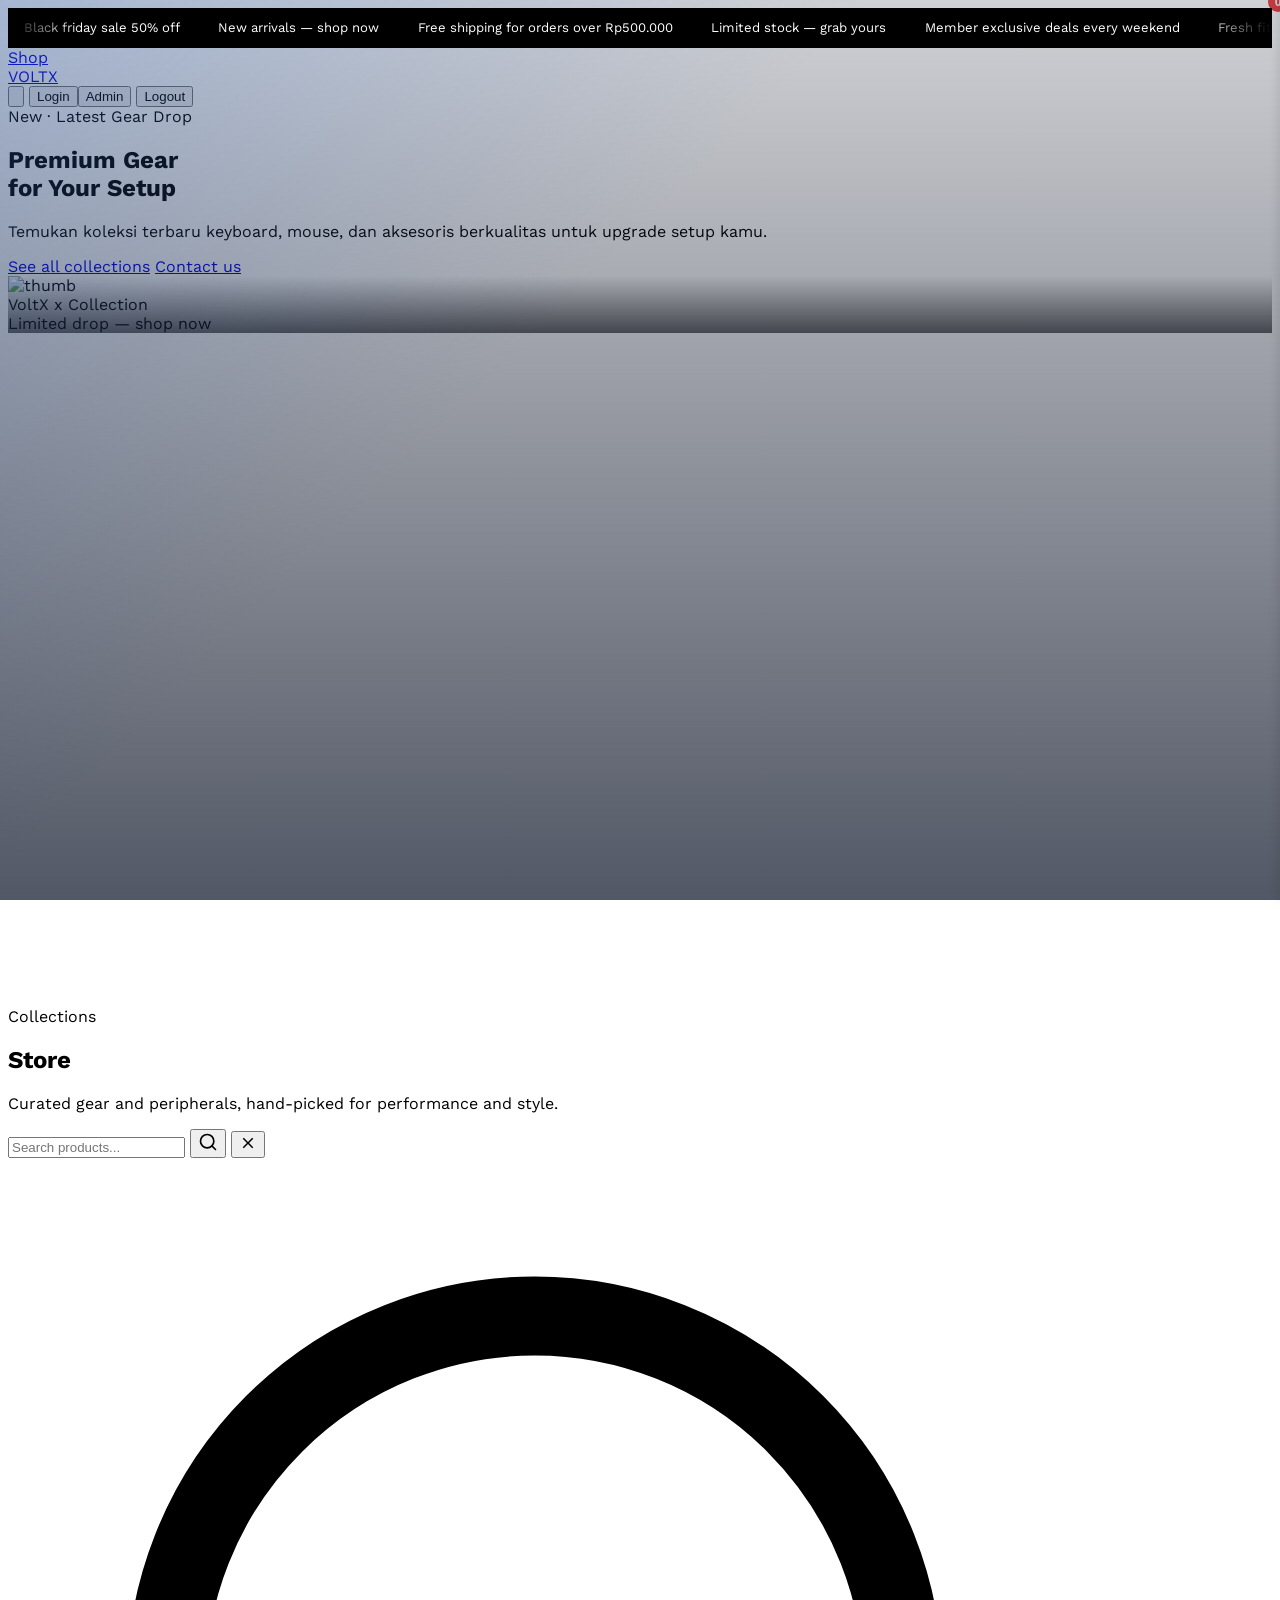
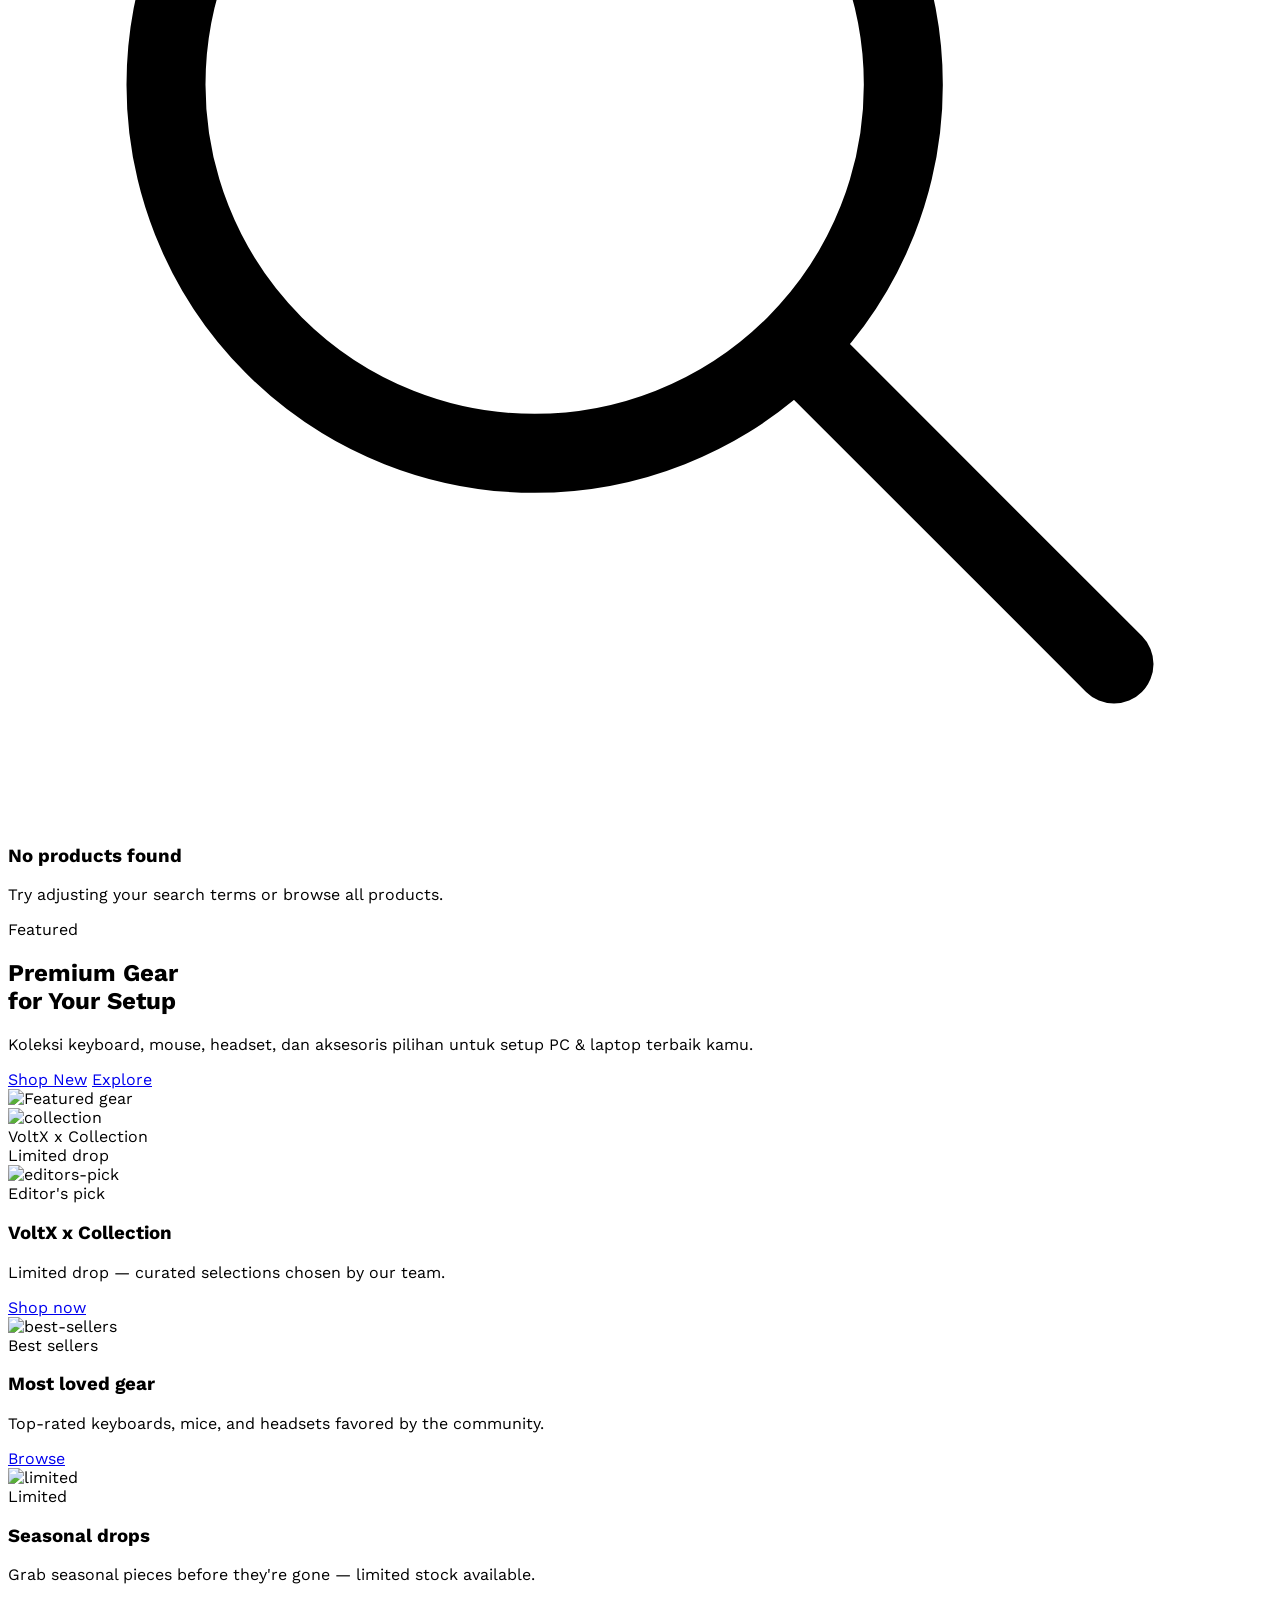
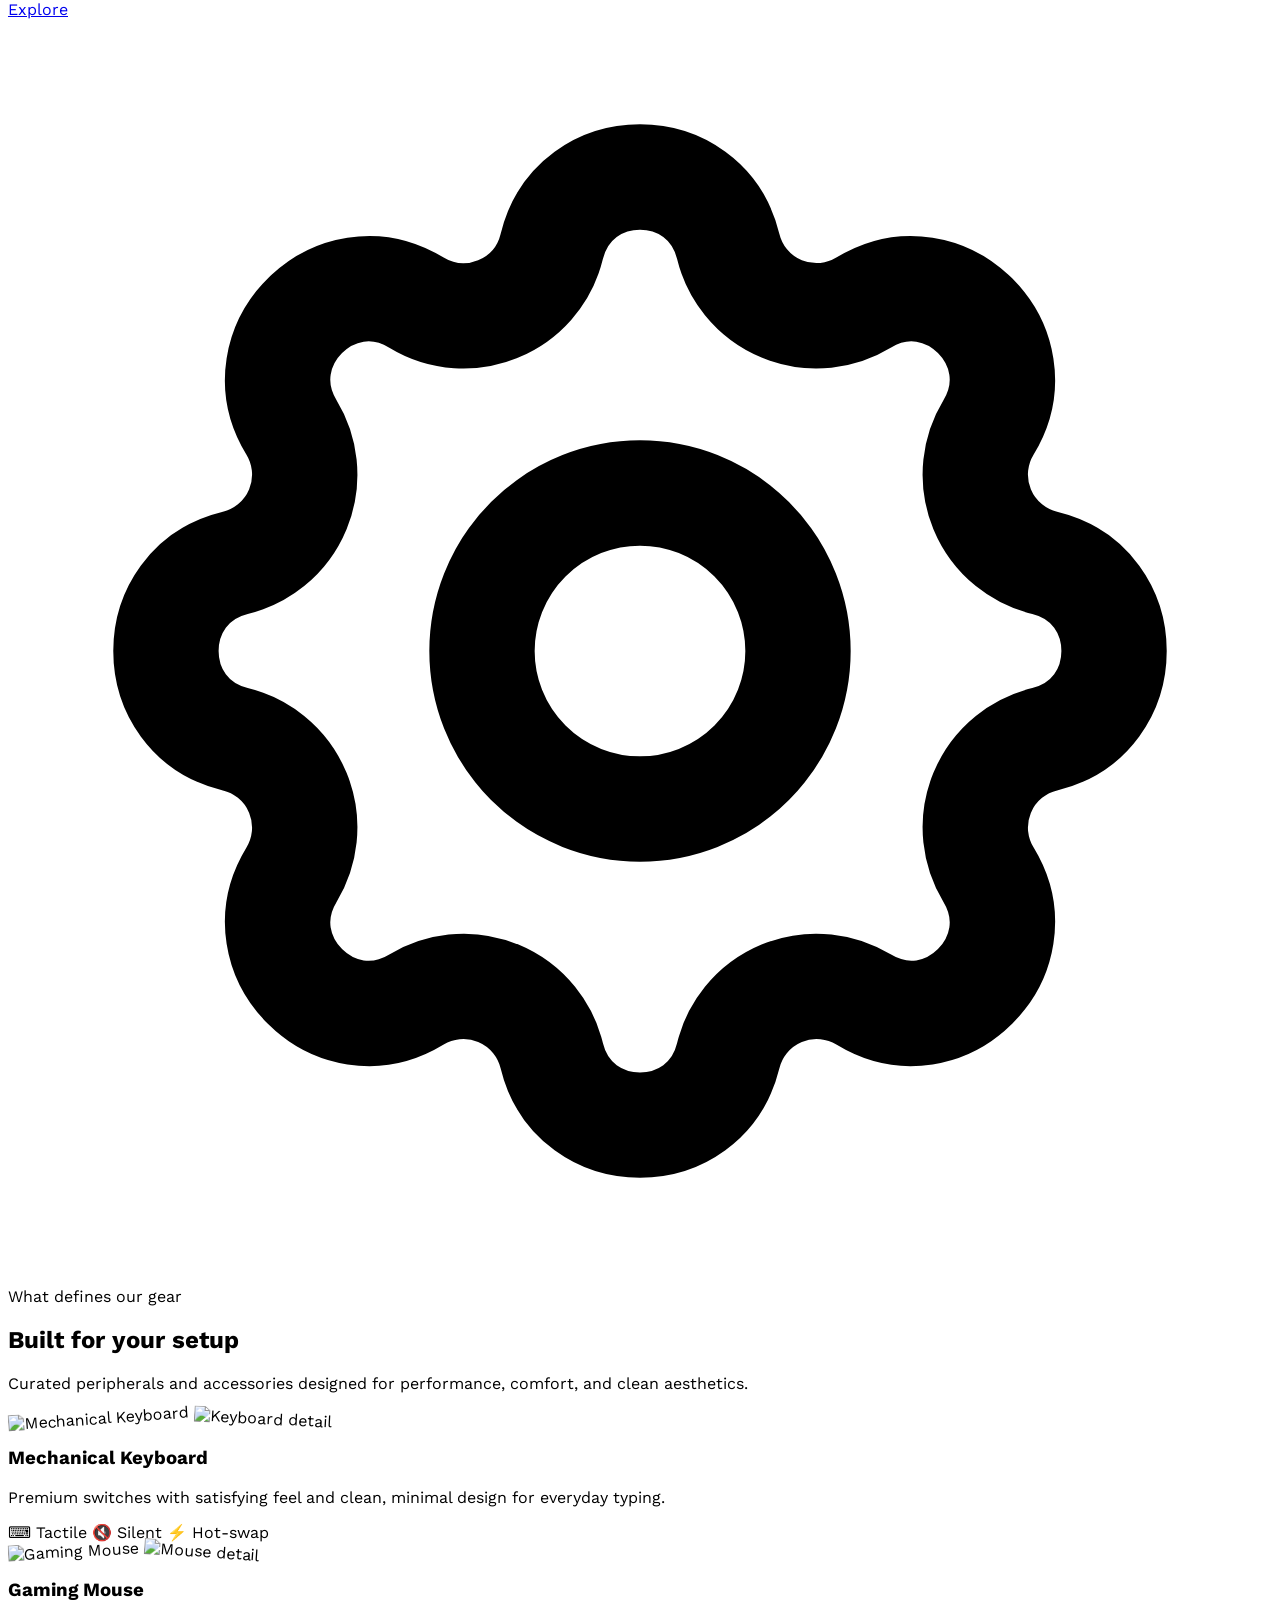
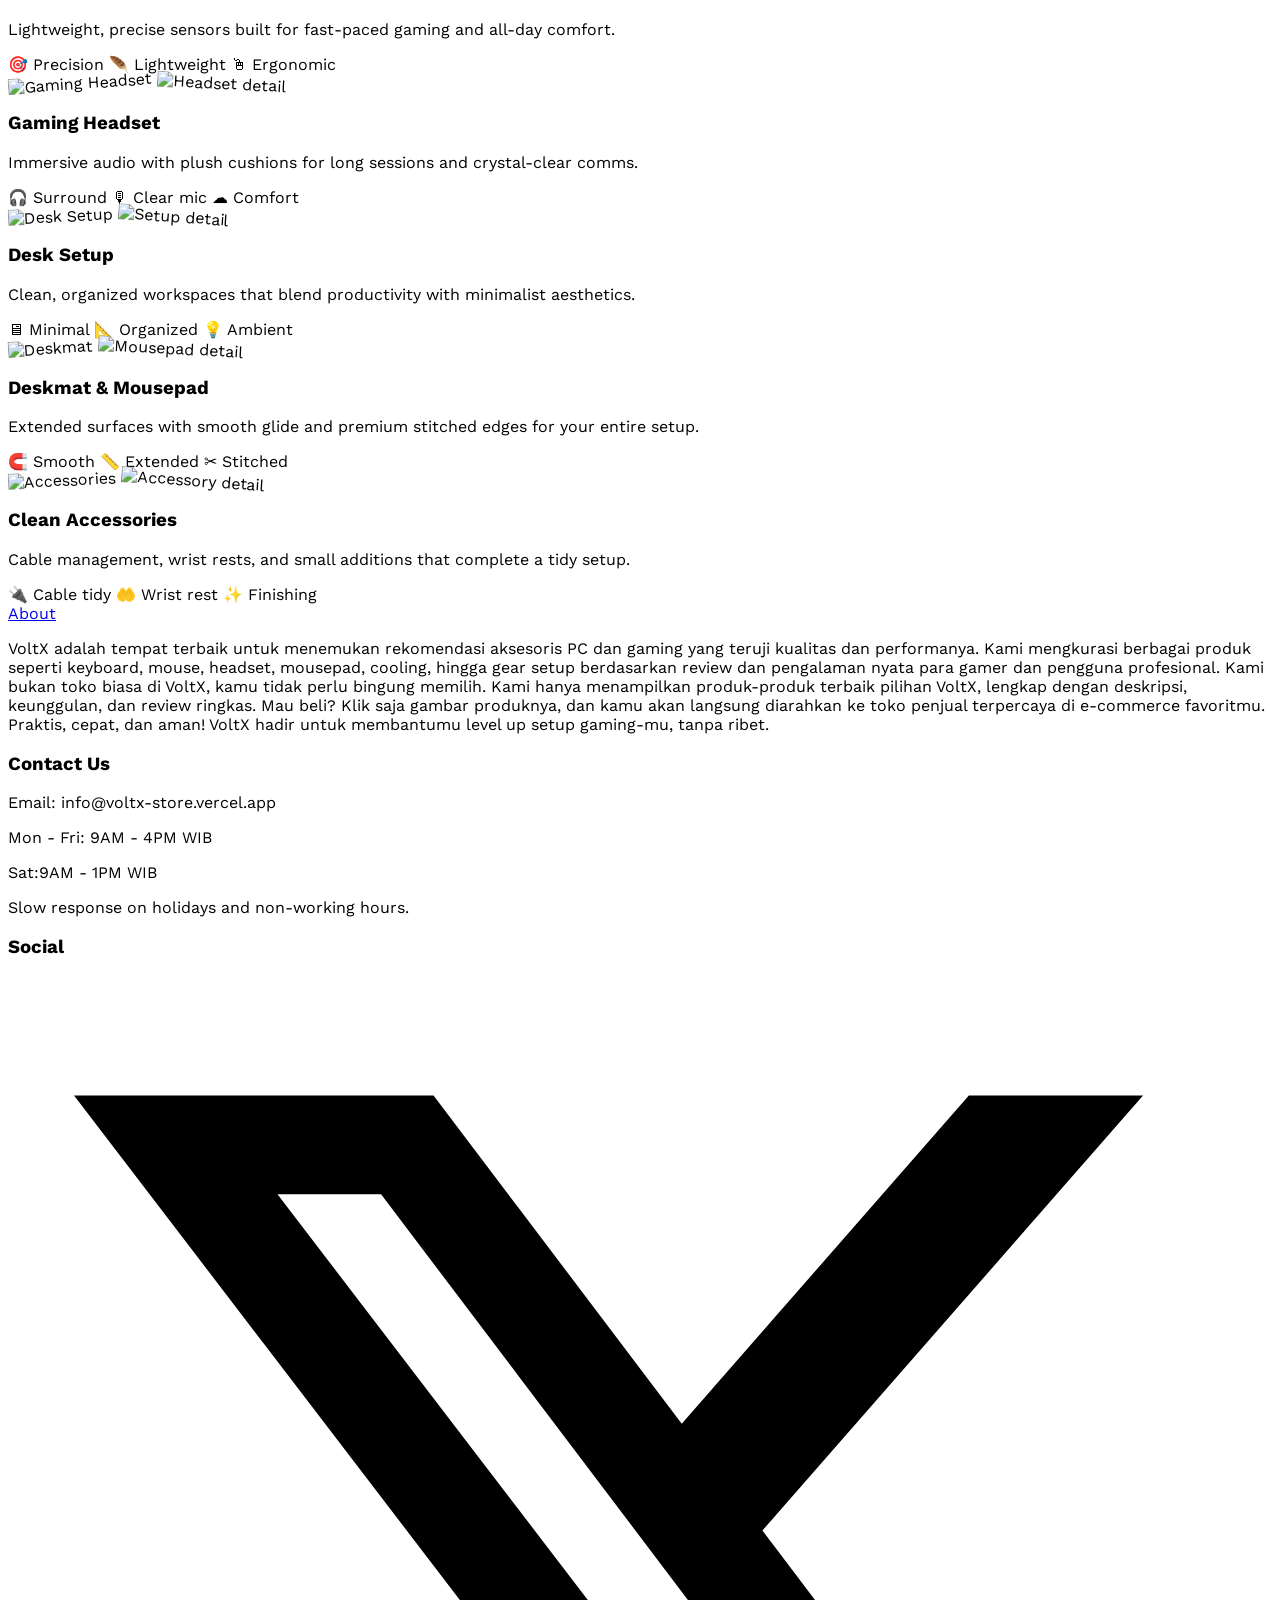
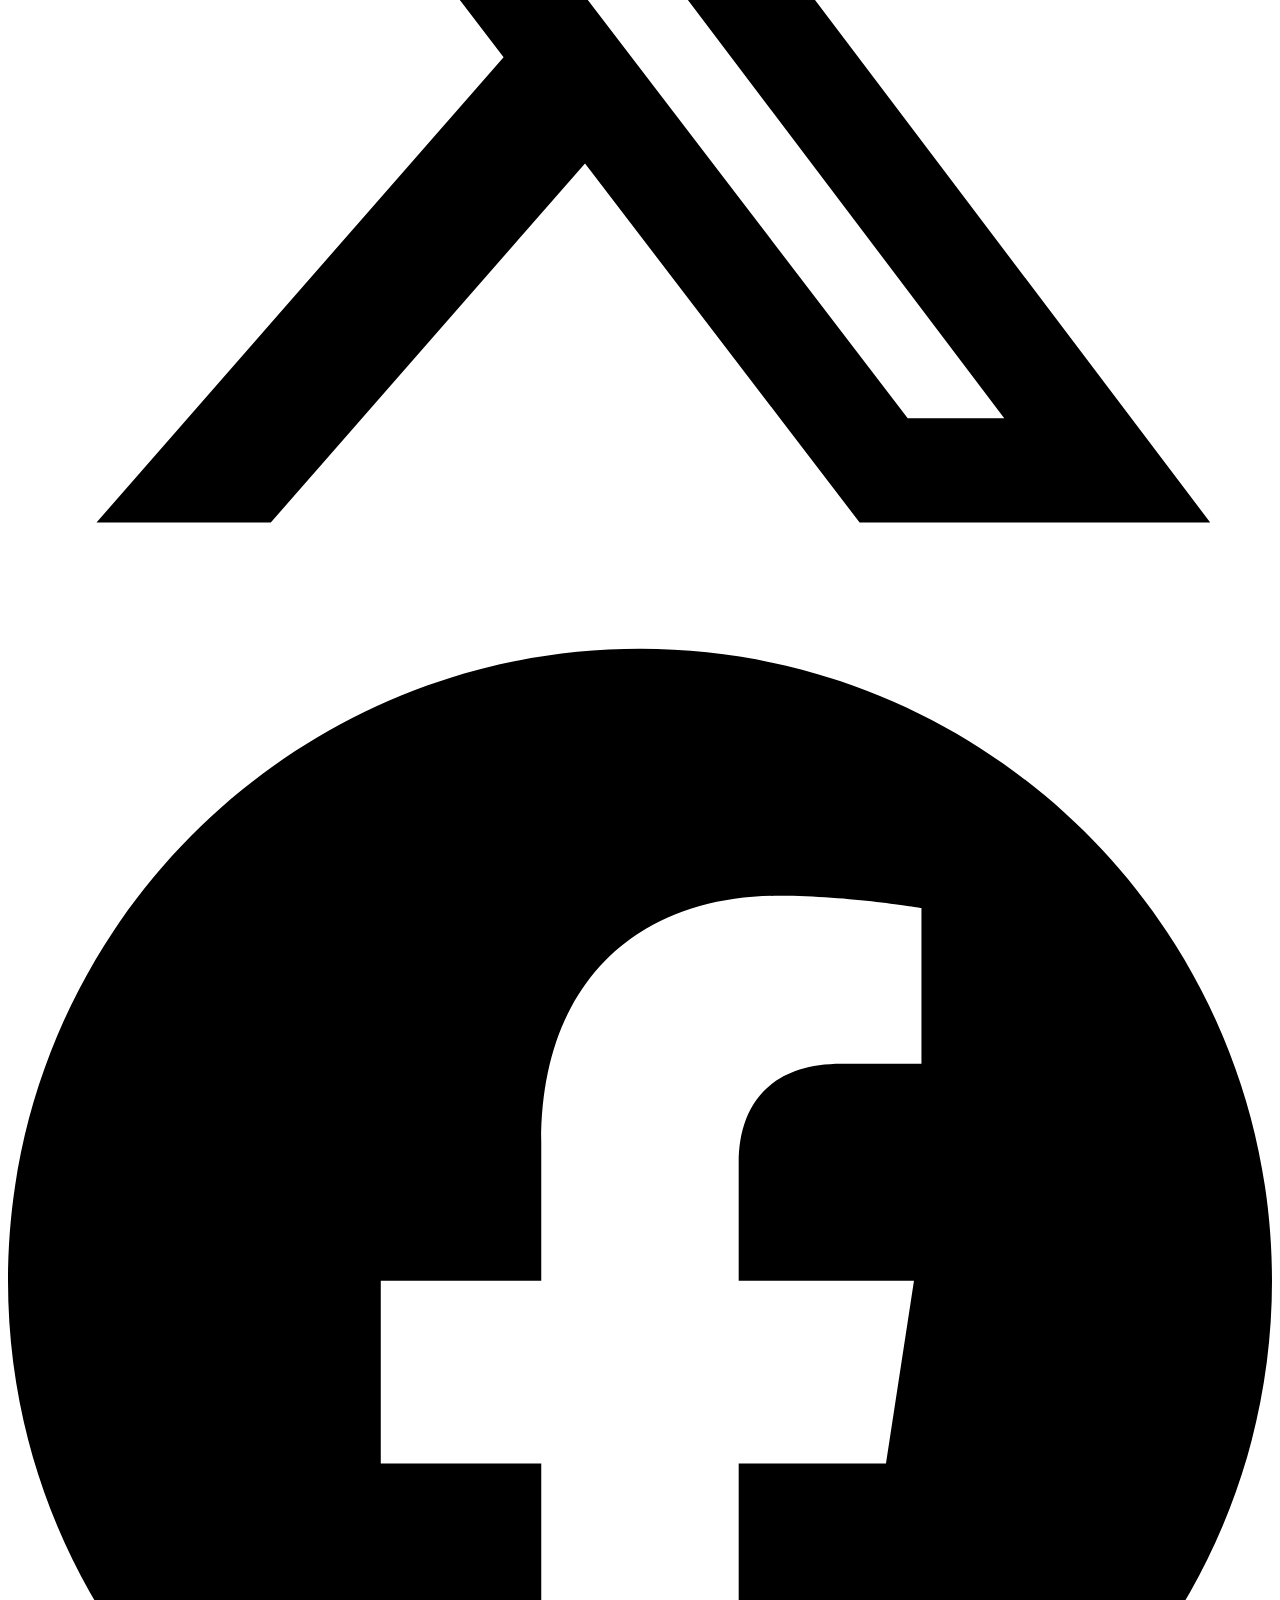
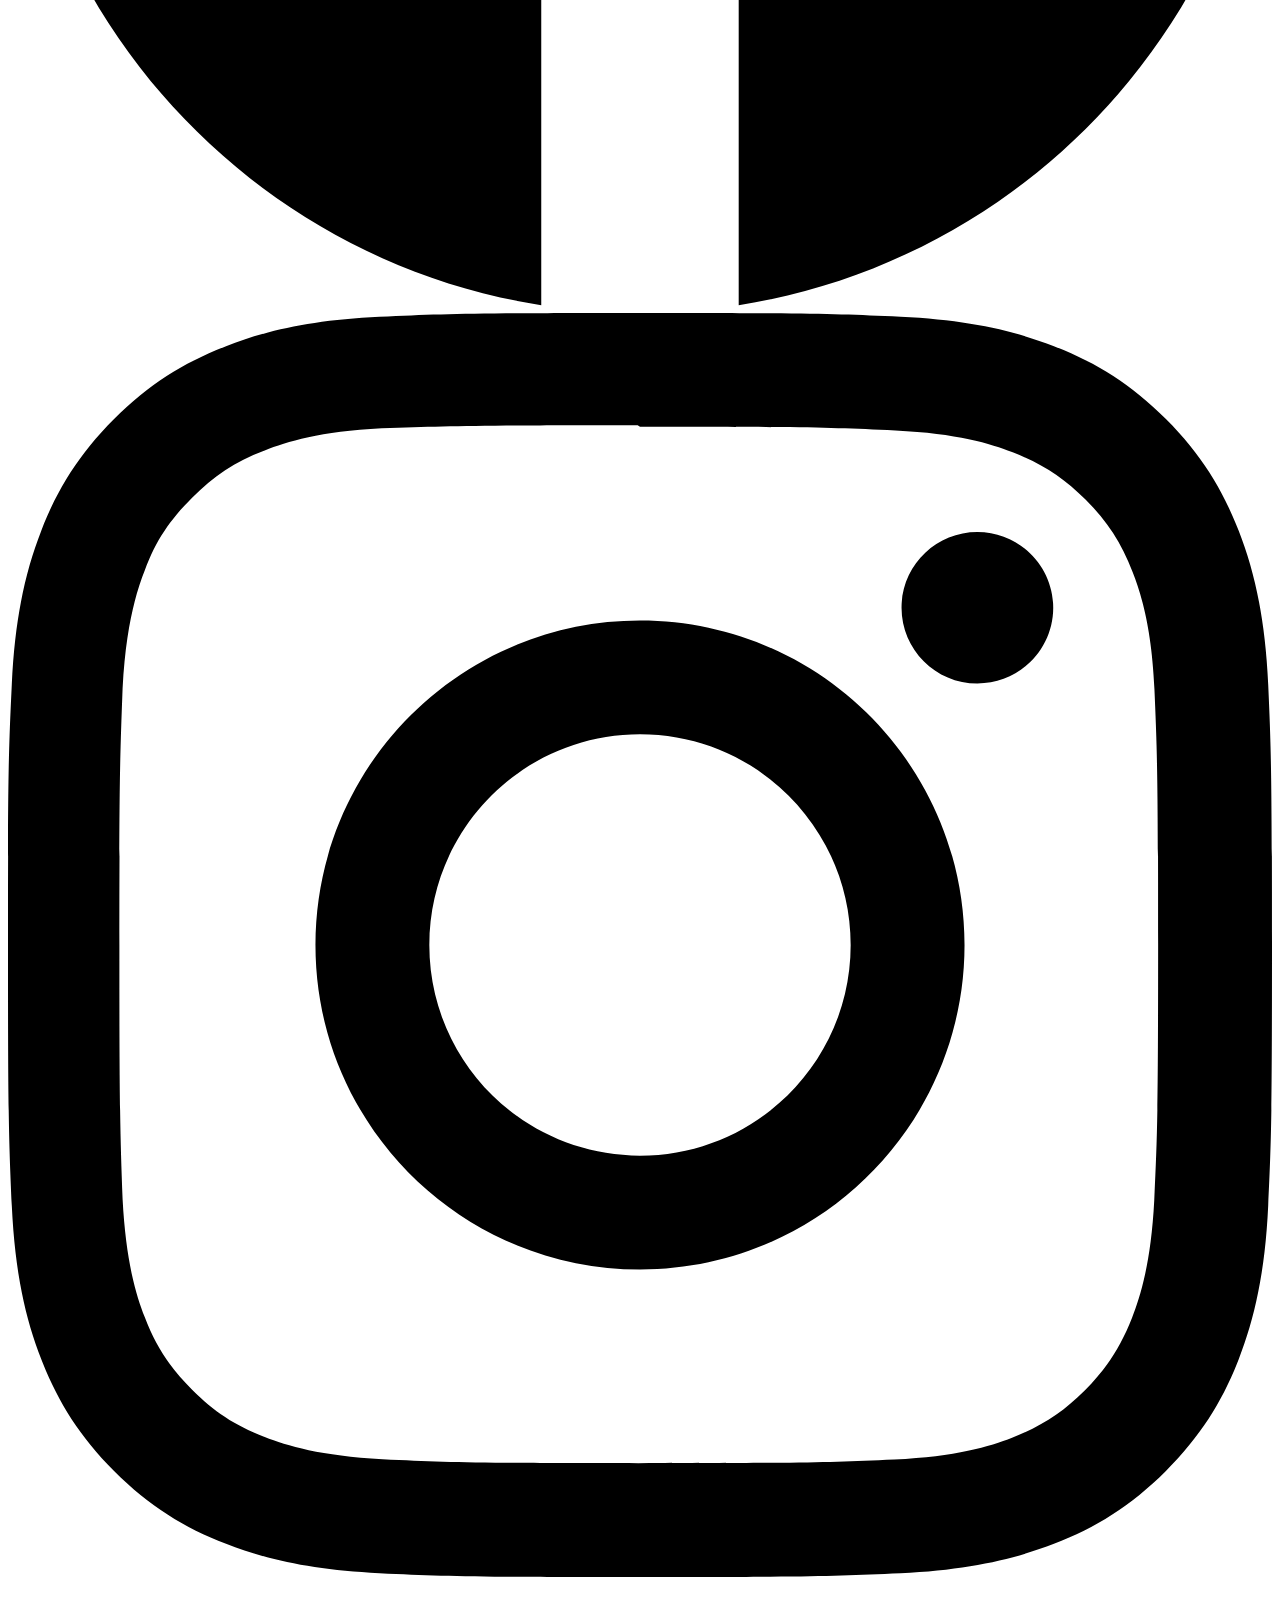
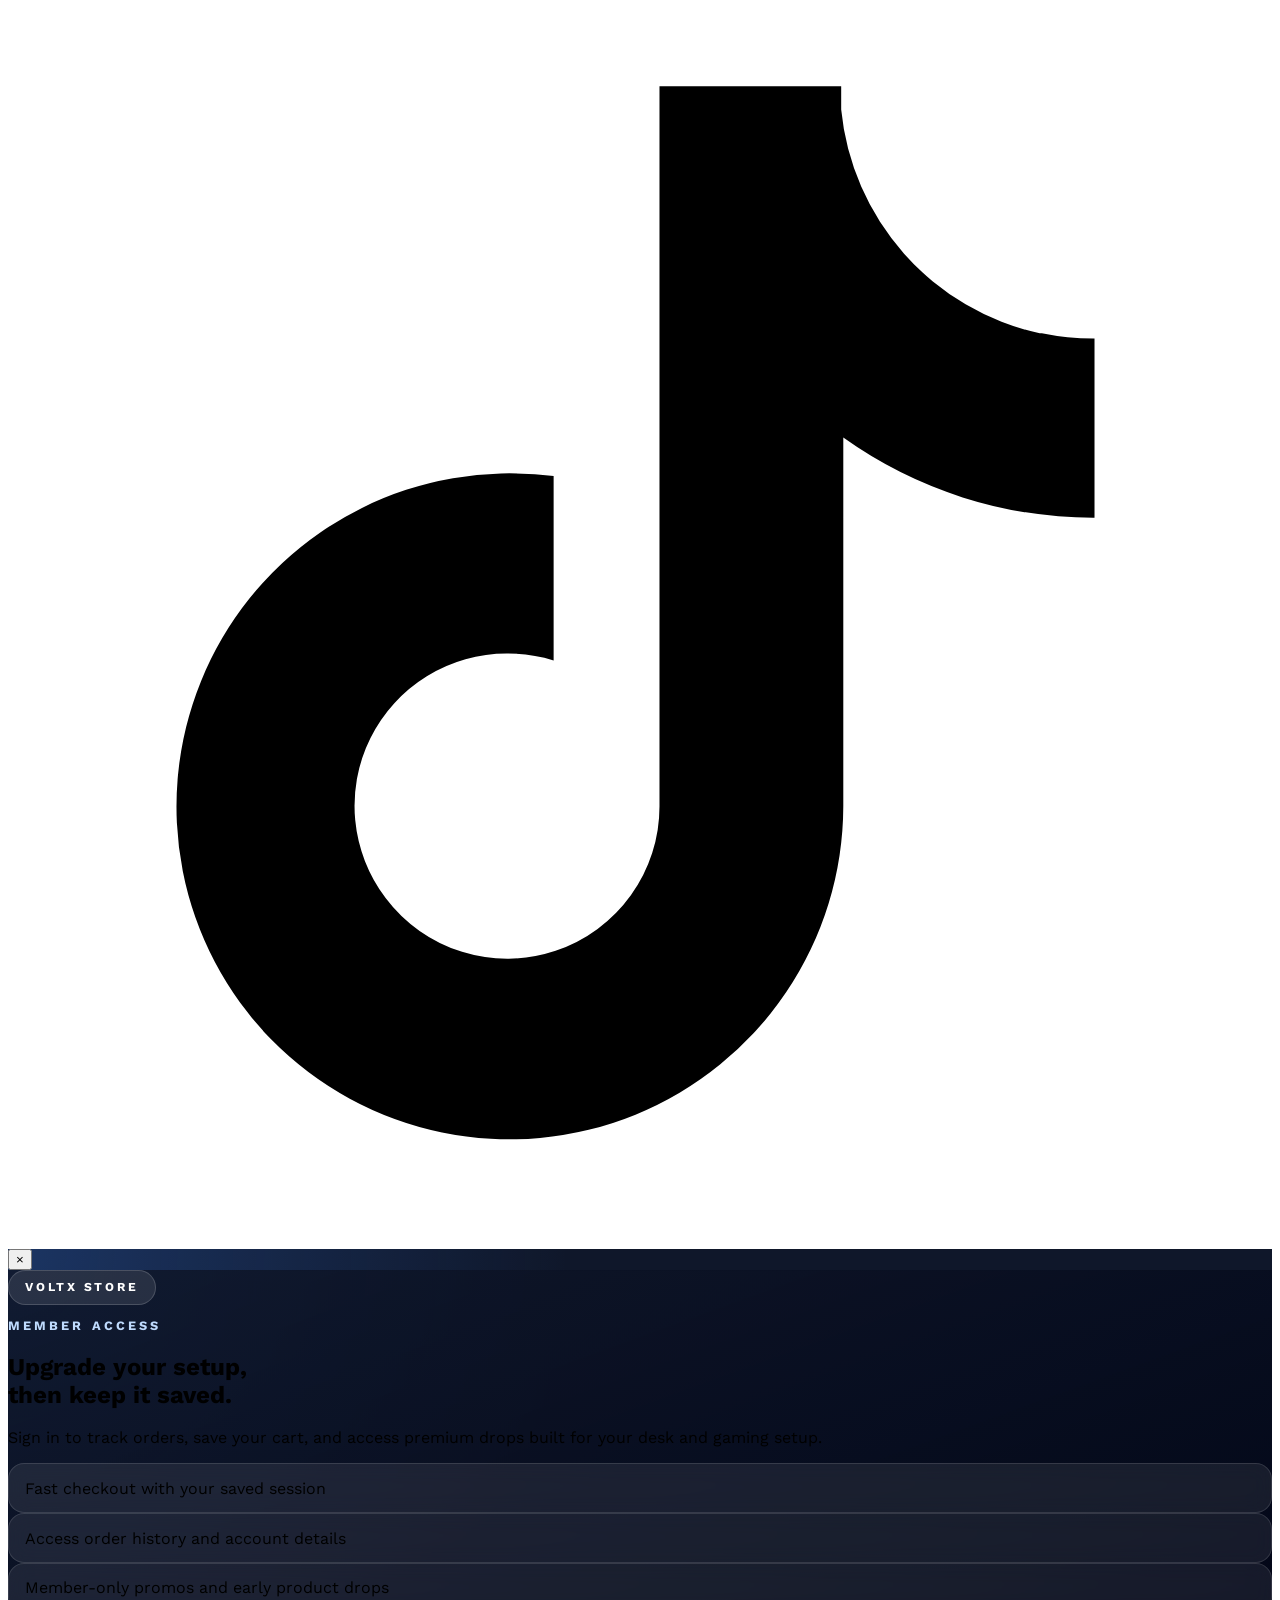
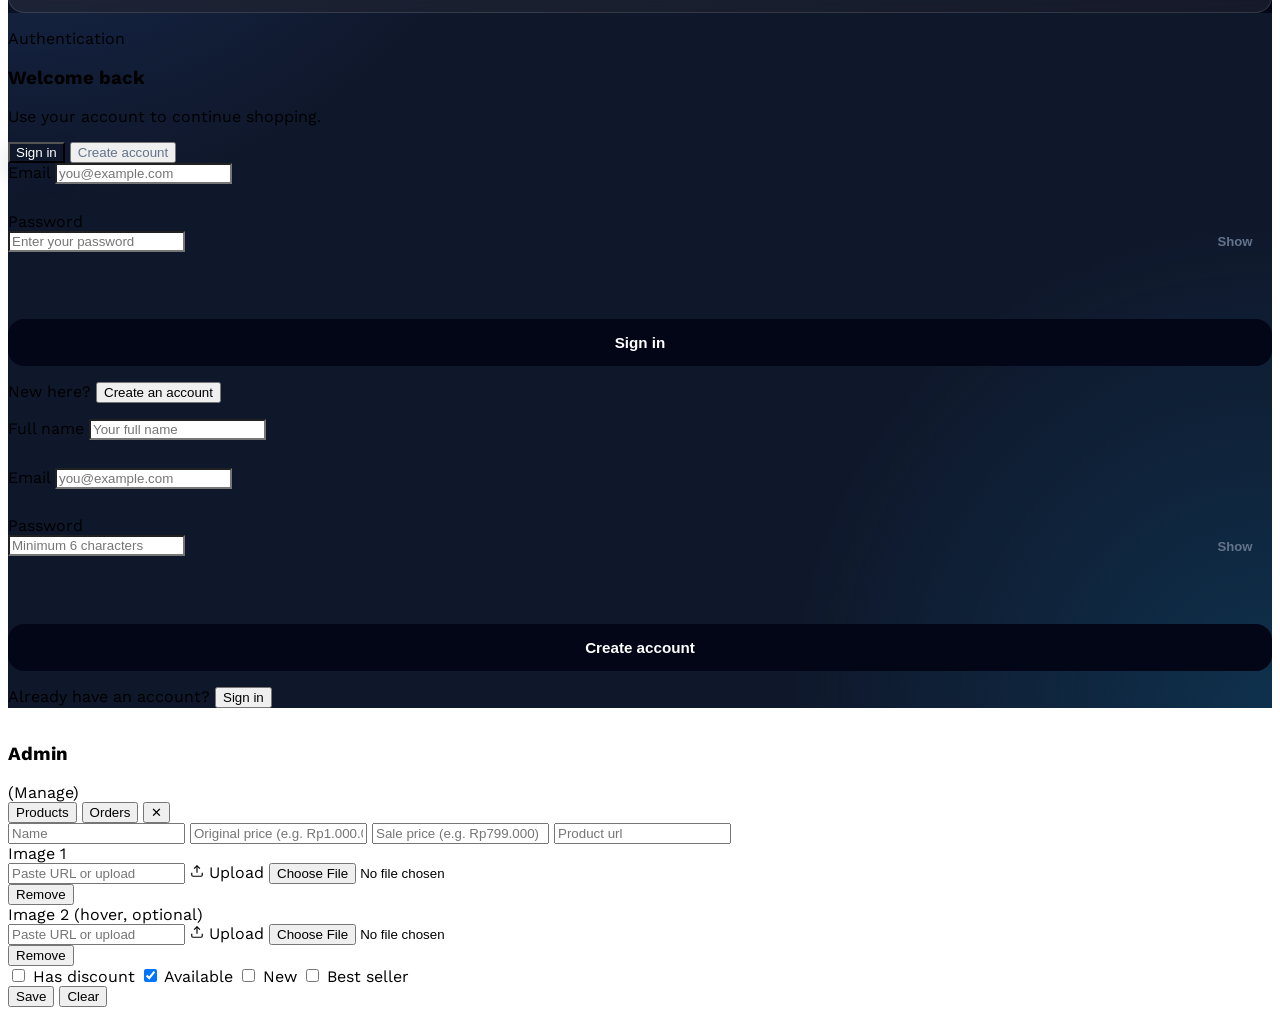
==== commit a94066d8: "Improve auth and checkout UX" ====
--- a/checkout_system.html
+++ b/checkout_system.html
@@ -3,7 +3,7 @@
 <head>
     <meta charset="UTF-8">
     <meta name="viewport" content="width=device-width, initial-scale=1.0">
-    <title>Checkout - My Store</title>
+    <title>Checkout - VoltX Store</title>
     <script src="https://cdn.tailwindcss.com"></script>
     <style>
         /* Custom CSS untuk checkout */
@@ -517,7 +517,7 @@
                 </div>
 
                 <!-- Navigation Buttons -->
-                <div class="flex justify-between mt-8">
+                <div id="checkout-actions" class="flex justify-between mt-8">
                         <button type="button" id="prev-btn" 
                             class="hidden px-6 py-3 border border-gray-300 rounded-lg text-gray-700 hover:bg-gray-50 transition-colors">
                         <svg class="w-4 h-4 inline mr-2" fill="none" stroke="currentColor" viewBox="0 0 24 24">
@@ -606,15 +606,15 @@
                         </div>
 
                         <div id="order-notfound" class="hidden p-4 bg-yellow-50 border border-yellow-200 rounded">
-                            <div class="font-semibold">Order tidak ditemukan</div>
+                            <div class="font-semibold">Pesanan tidak ditemukan</div>
                         </div>
 
                         <div id="order-summary" class="hidden mt-4 bg-white border rounded p-4">
-                            <div class="mb-3 text-sm text-gray-600">Order ID: <span id="order-id" class="font-mono text-sm"></span></div>
+                            <div class="mb-3 text-sm text-gray-600">ID Pesanan: <span id="order-id" class="font-mono text-sm"></span></div>
                             <div class="mb-3 text-sm text-gray-600">Nama Pemesan: <span id="order-user" class="font-medium"></span></div>
 
                             <div class="mb-3">
-                                <h4 class="font-semibold">Items</h4>
+                                <h4 class="font-semibold">Daftar Produk</h4>
                                 <div id="order-items" class="mt-2 space-y-2 text-sm text-gray-700"></div>
                             </div>
 
@@ -626,7 +626,7 @@
                             <div class="mt-2 text-xs text-gray-500">Tanggal: <span id="order-date"></span></div>
 
                             <div class="mt-4">
-                                <button id="back-to-shop" class="w-full px-4 py-2 bg-black text-white rounded">Back to Shop</button>
+                                <button id="back-to-shop" class="w-full px-4 py-2 bg-black text-white rounded">Kembali ke Toko</button>
                             </div>
                         </div>
                     </div>
@@ -639,9 +639,14 @@
     <script src="js/supabase.js"></script>
     <script src="js/orders.js"></script>
     <script src="js/auth.js"></script>
+    <script src="js/checkout.js"></script>
     <script>
-        // Multi-step checkout logic
+        /*
+        Legacy embedded checkout logic has been replaced by js/checkout.js.
+        This block is intentionally left empty to keep the file structure stable.
+        */
         (function(){
+            return;
             // global state
             window.currentStep = 1; // expose as global
             const maxStep = 4;
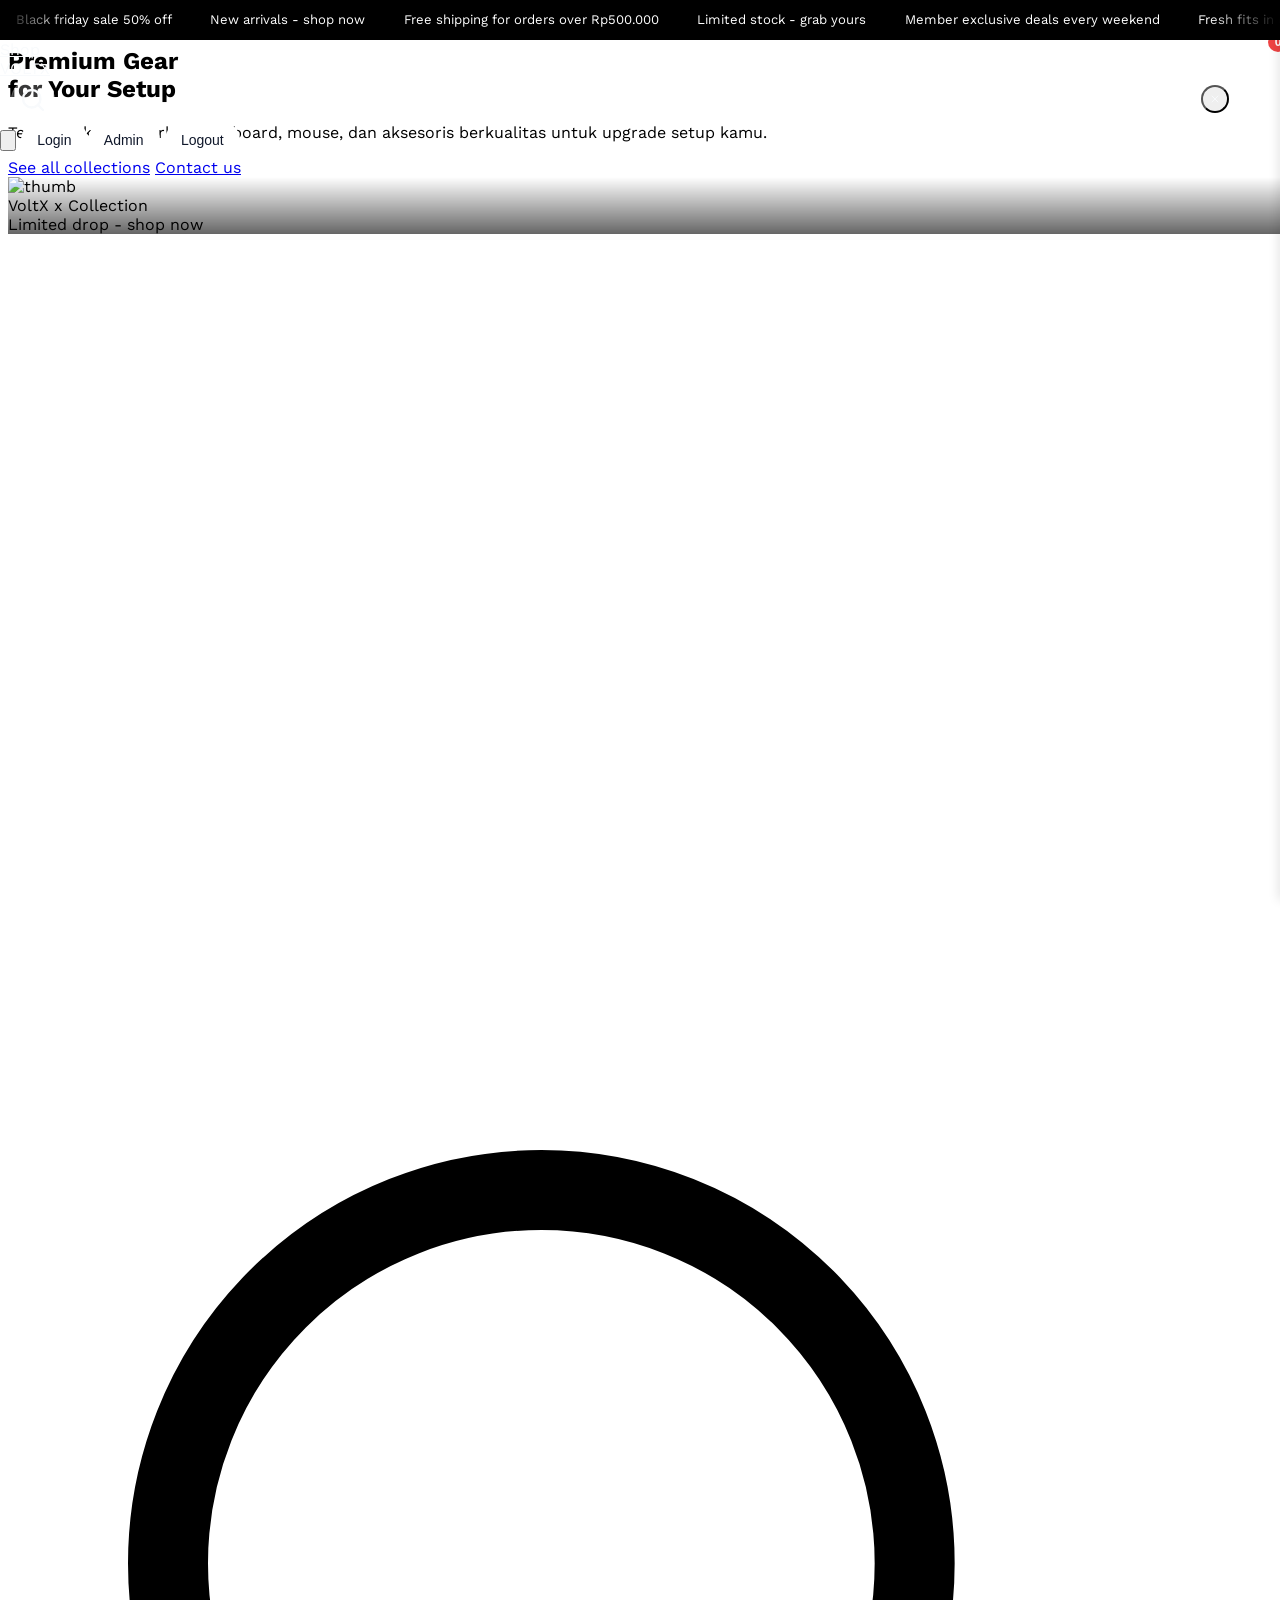
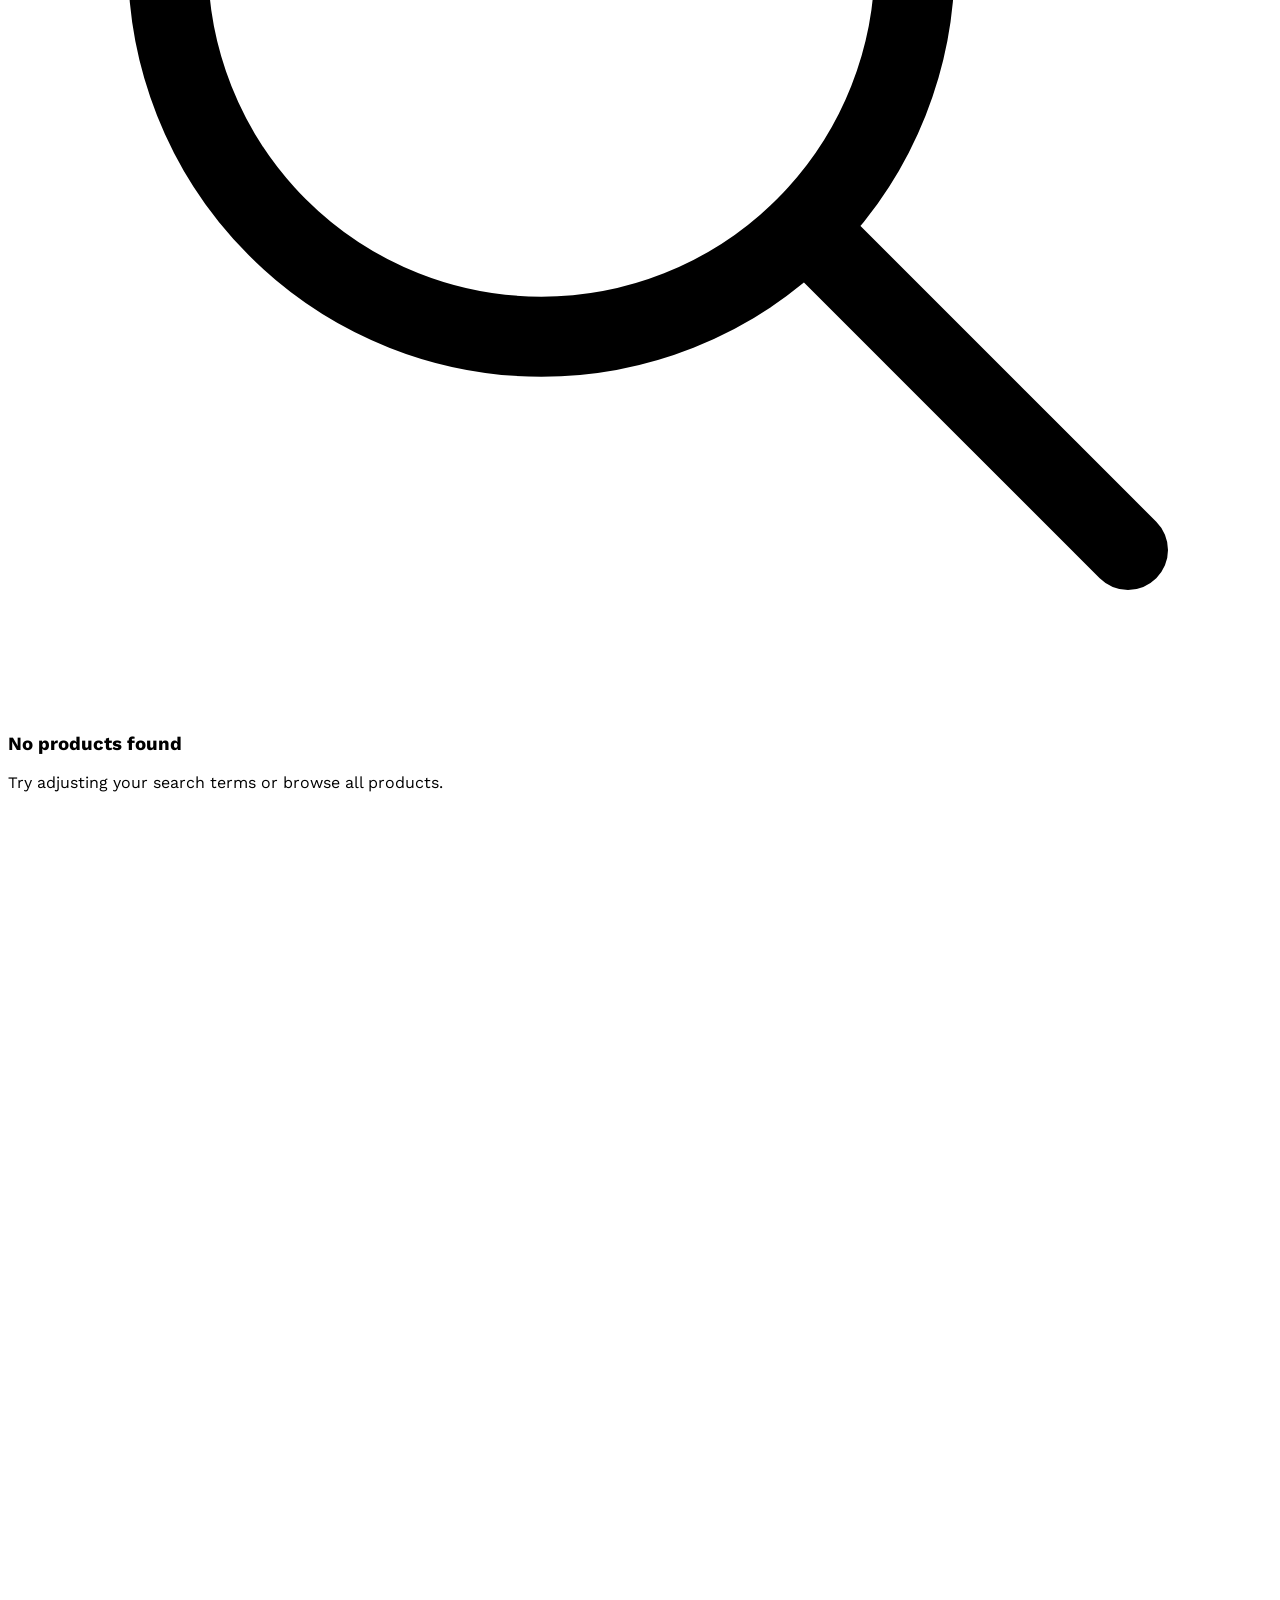
==== commit c6f8f11a: "Fix checkout and admin backend sync" ====
--- a/checkout_system.html
+++ b/checkout_system.html
@@ -218,7 +218,7 @@
         <div class="max-w-7xl mx-auto px-4 sm:px-6 lg:px-8">
             <div class="flex justify-between items-center h-16">
                 <div class="flex items-center">
-                    <button onclick="goBack()" class="mr-4 p-2 text-gray-500 hover:text-gray-700 transition-colors">
+                    <button id="checkout-back-btn" type="button" class="mr-4 p-2 text-gray-500 hover:text-gray-700 transition-colors">
                         <svg class="w-5 h-5" fill="none" stroke="currentColor" viewBox="0 0 24 24">
                             <path stroke-linecap="round" stroke-linejoin="round" stroke-width="2" d="M15 19l-7-7 7-7"/>
                         </svg>
@@ -558,8 +558,8 @@
                         <div class="flex">
                             <input type="text" id="promo-code" placeholder="Kode promo" 
                                    class="flex-1 px-3 py-2 border border-gray-300 rounded-l-md focus:outline-none focus:ring-2 focus:ring-blue-500 focus:border-blue-500">
-                            <button type="button" onclick="applyPromoCode()" 
-                                    class="px-4 py-2 bg-gray-500 text-white rounded-r-md hover:bg-gray-600 transition-colors">
+                            <button id="apply-promo-btn" type="button"
+                                     class="px-4 py-2 bg-gray-500 text-white rounded-r-md hover:bg-gray-600 transition-colors">
                                 Gunakan
                             </button>
                         </div>
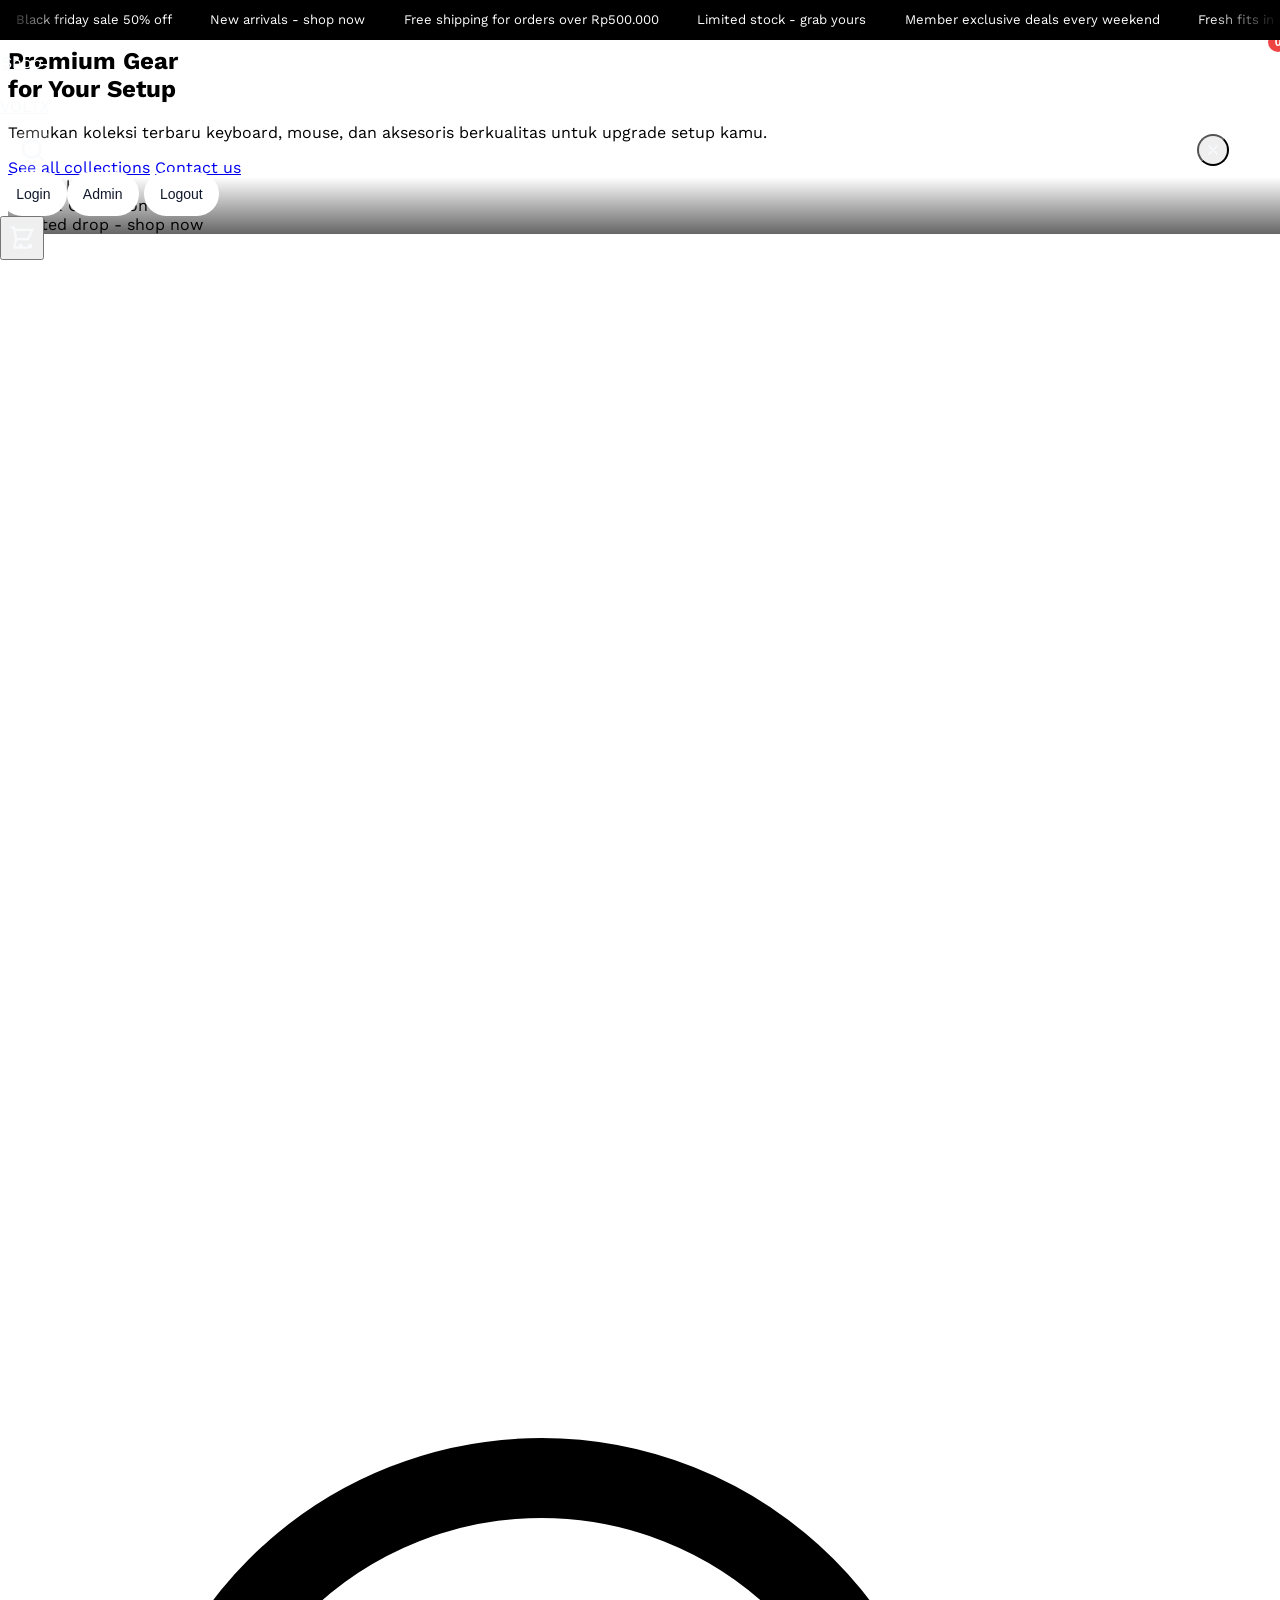
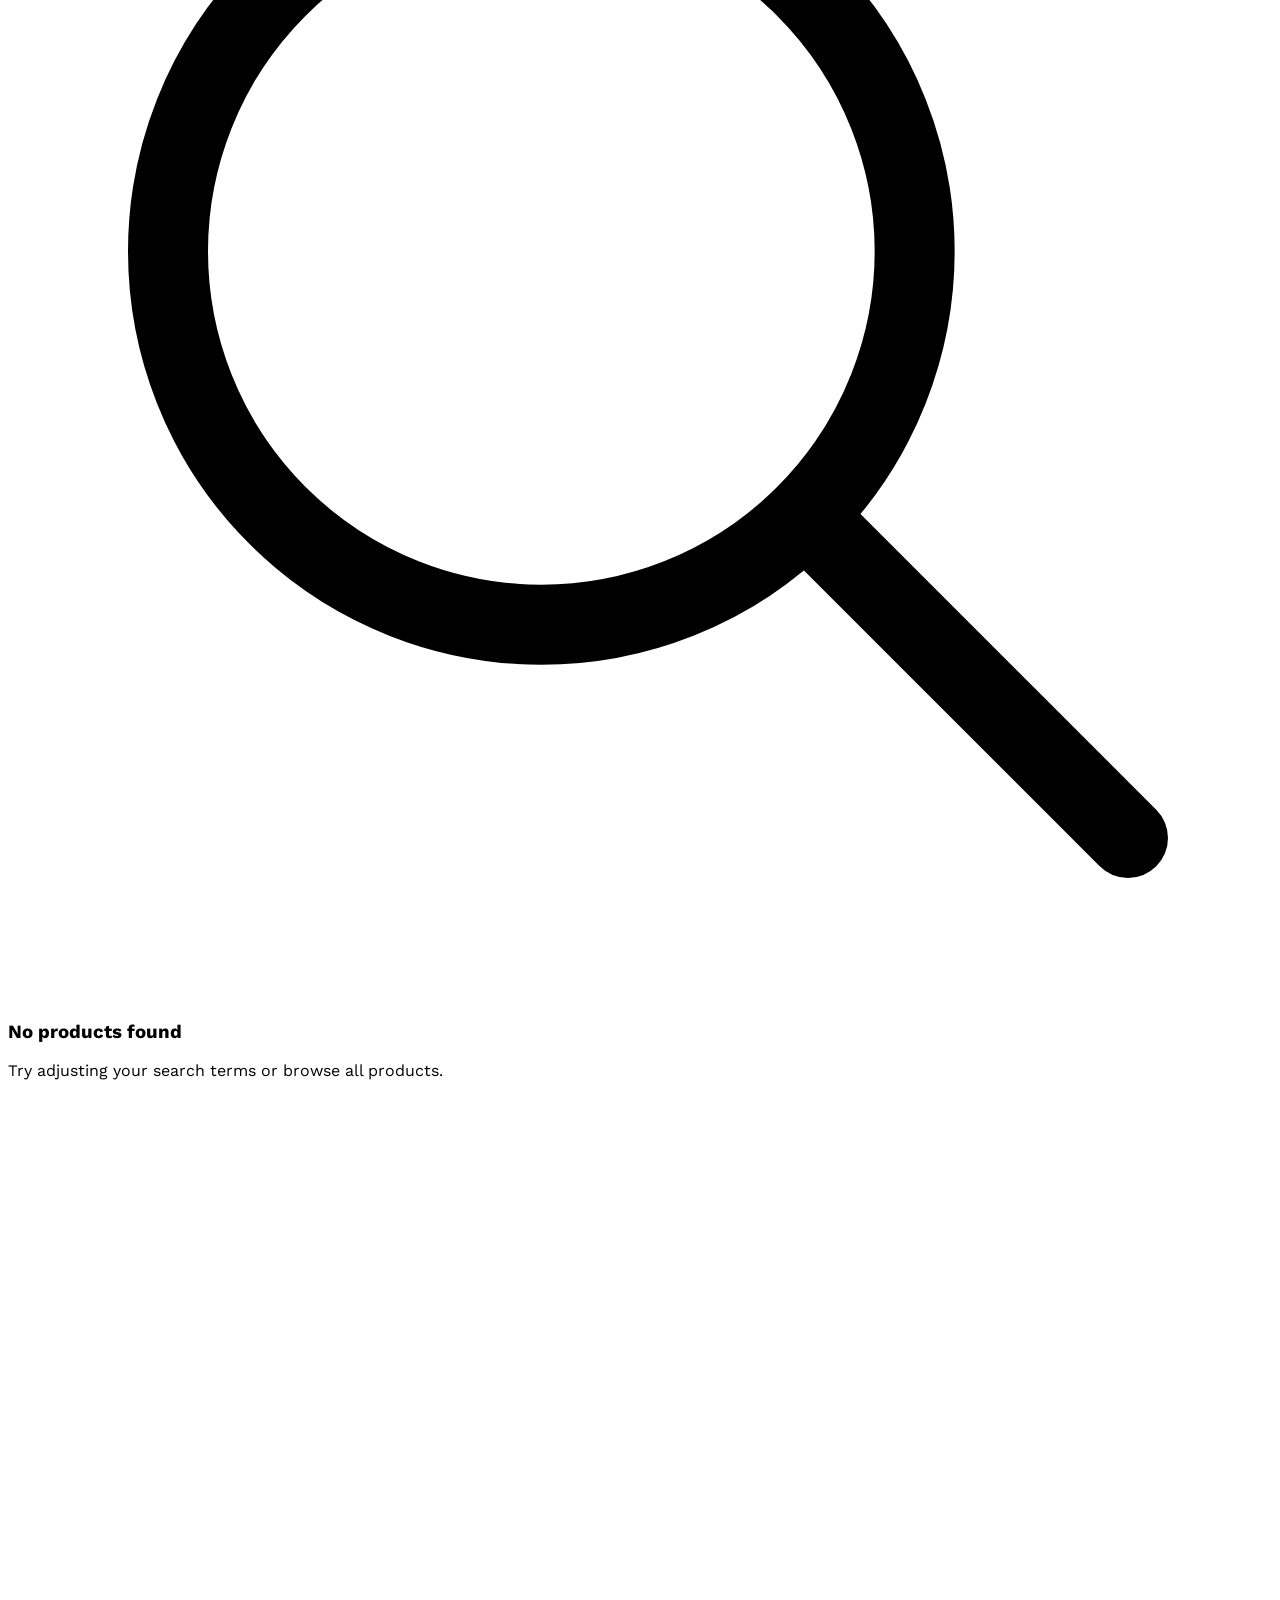
==== commit 605b6253: "Fix: broken image, missing favicon, no-results race condition, and accessibility issues - Replace OR" ====
--- a/checkout_system.html
+++ b/checkout_system.html
@@ -5,6 +5,7 @@
     <meta name="viewport" content="width=device-width, initial-scale=1.0">
     <title>Checkout - VoltX Store</title>
     <script src="https://cdn.tailwindcss.com"></script>
+    <link rel="icon" href="data:image/svg+xml,<svg xmlns='http://www.w3.org/2000/svg' viewBox='0 0 32 32'><text y='24' font-size='24'>⚡</text></svg>">
     <style>
         /* Custom CSS untuk checkout */
         .checkout-step {
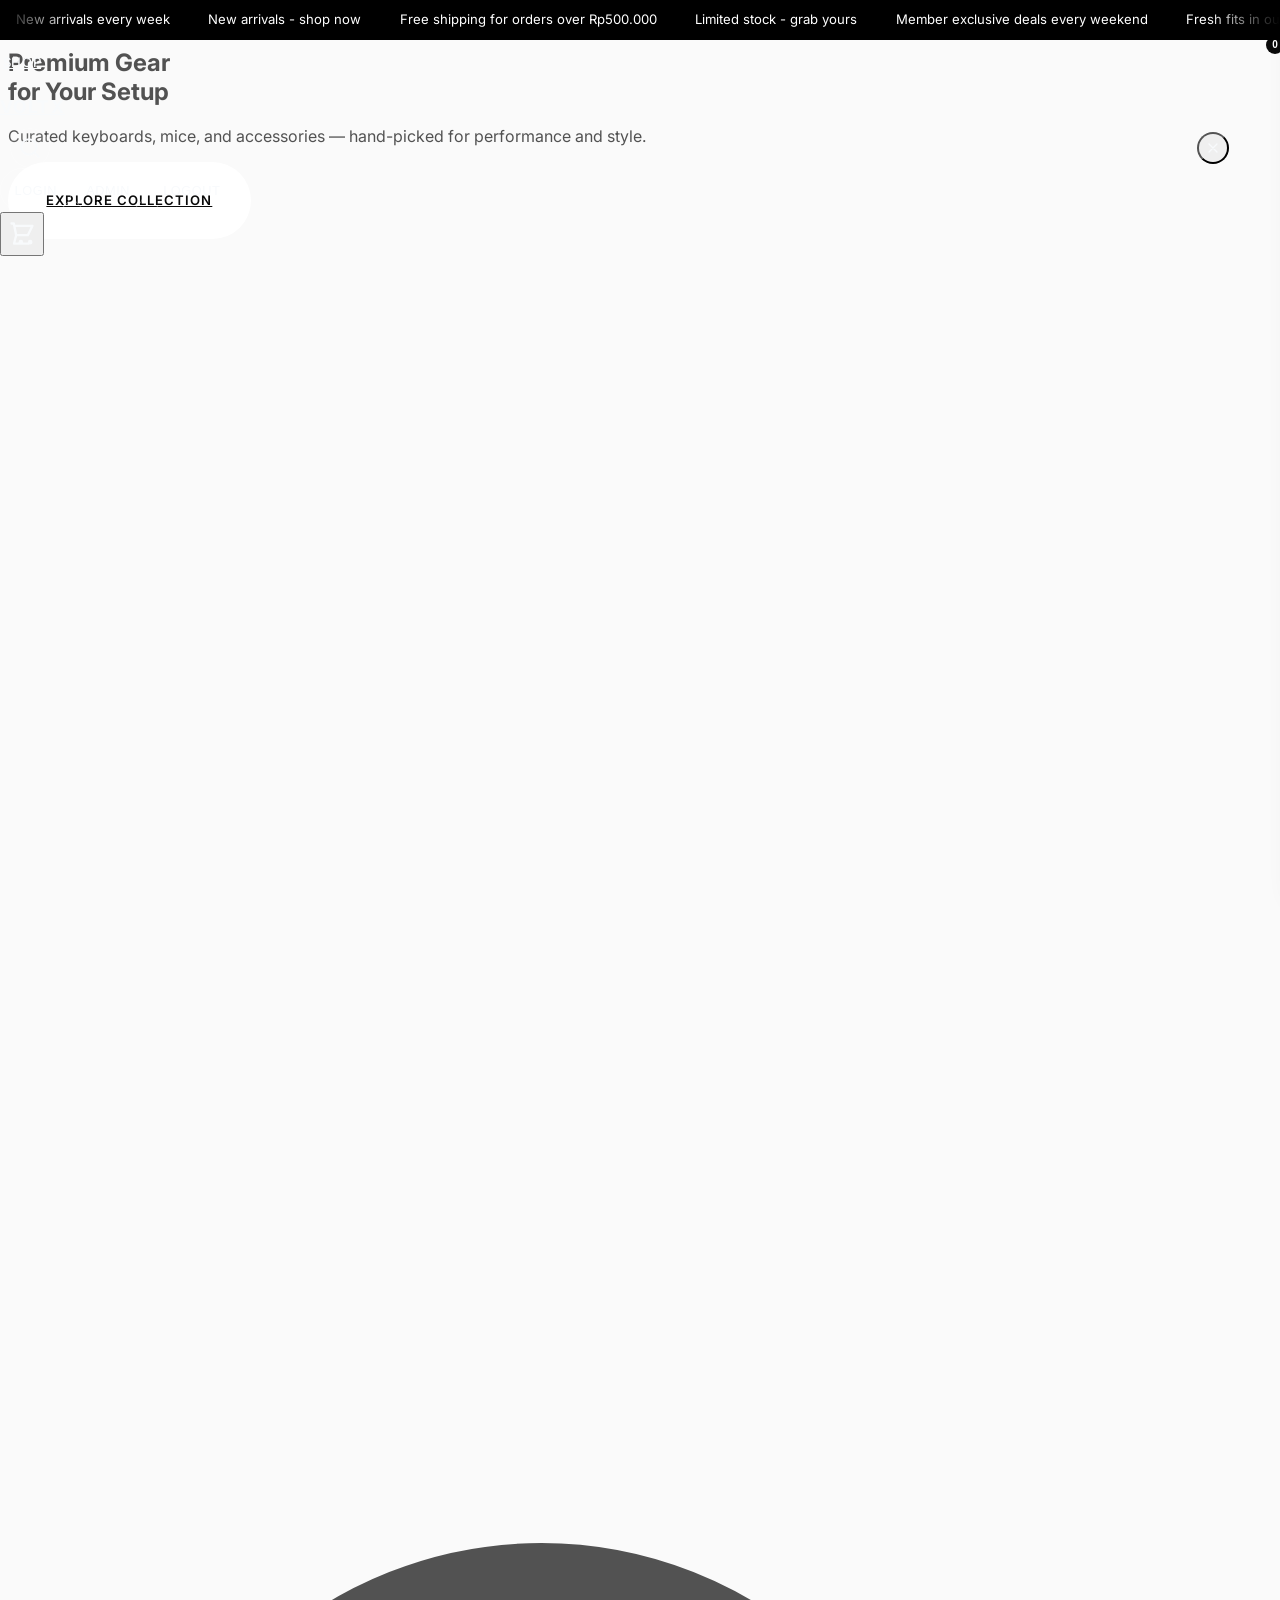
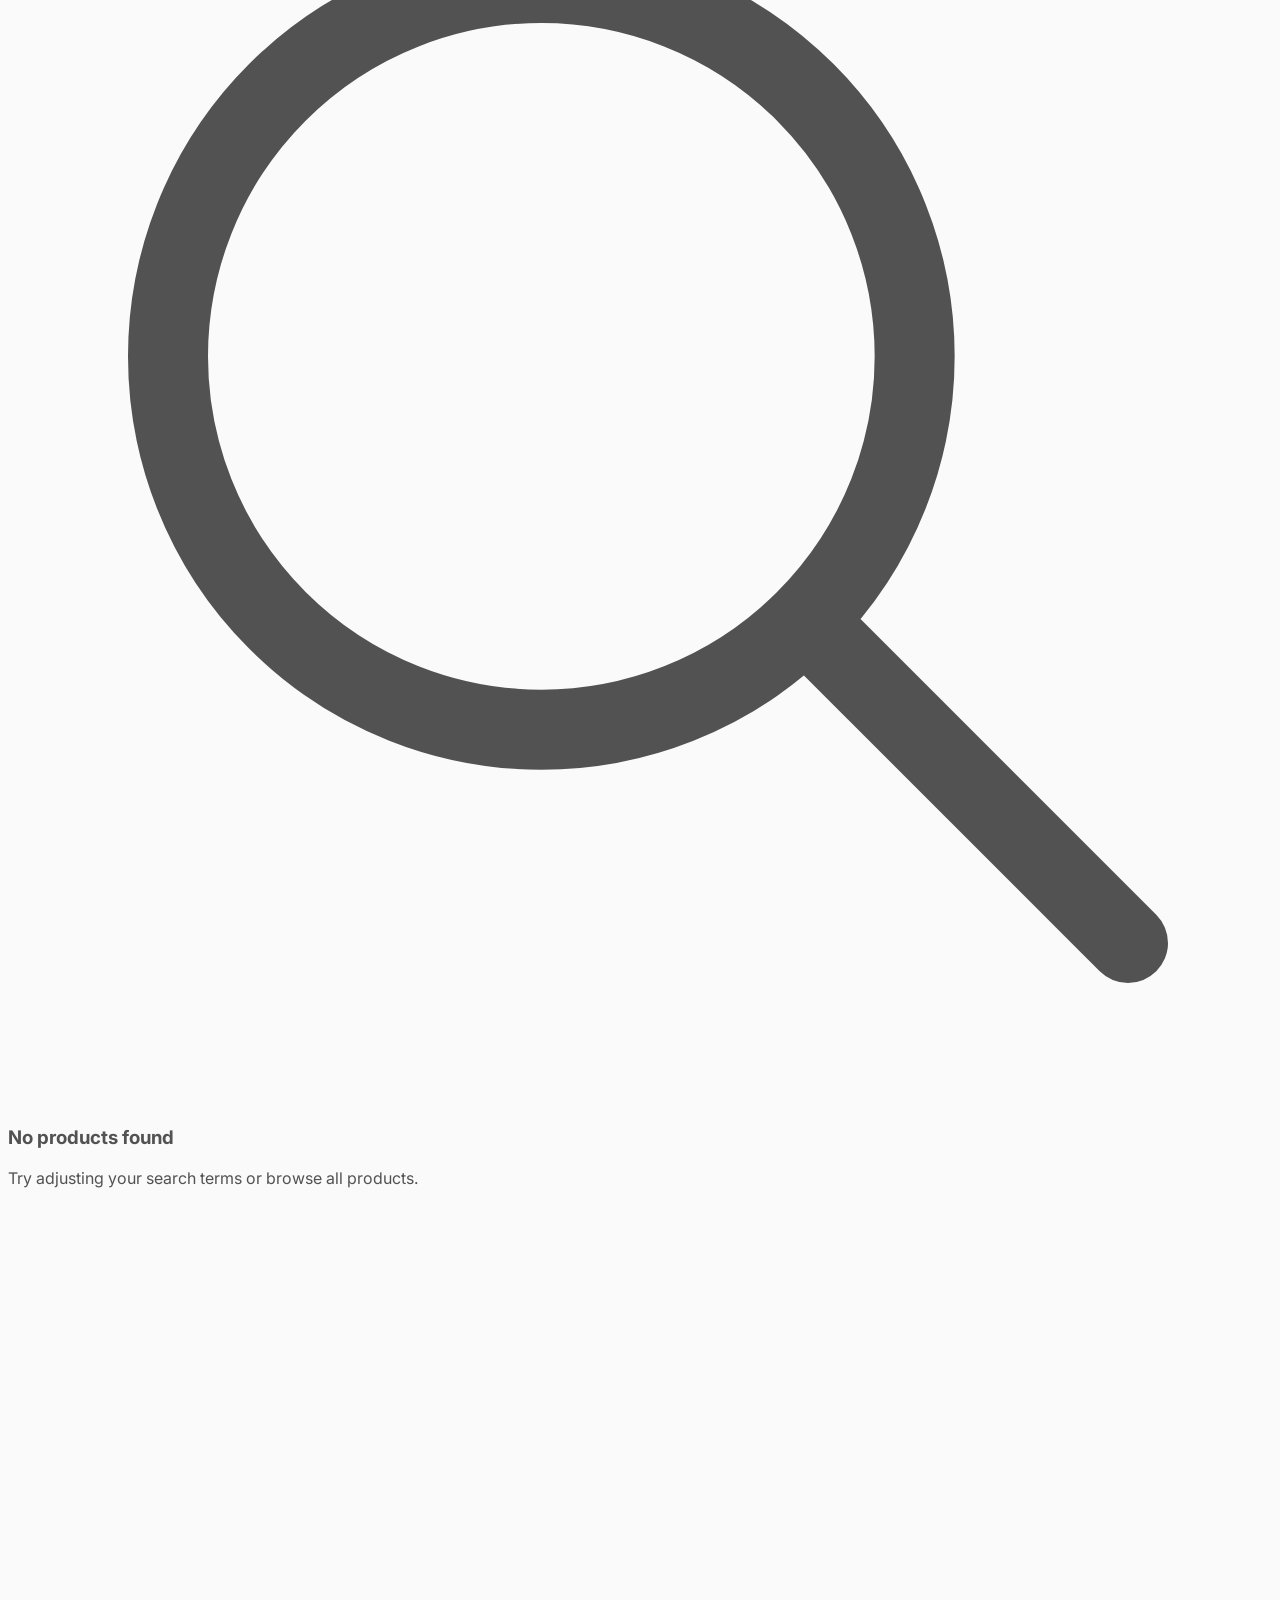
==== commit 93f906ec: "feat: complete Phase 3 UI redesign, SEO setup, backend validation, and Vercel routing" ====
--- a/checkout_system.html
+++ b/checkout_system.html
@@ -4,7 +4,19 @@
     <meta charset="UTF-8">
     <meta name="viewport" content="width=device-width, initial-scale=1.0">
     <title>Checkout - VoltX Store</title>
-    <script src="https://cdn.tailwindcss.com"></script>
+    <meta name="description" content="Selesaikan pembelian gear gaming premium Anda di VoltX Store dengan aman dan mudah.">
+    
+    <!-- Open Graph -->
+    <meta property="og:type" content="website">
+    <meta property="og:title" content="Checkout - VoltX Store">
+    <meta property="og:description" content="Selesaikan pembelian gear gaming premium Anda di VoltX Store.">
+    <meta property="og:image" content="https://images.unsplash.com/photo-1600881217197-068e1d79ffb8?q=80&w=1200&auto=format&fit=crop">
+
+    <!-- Twitter -->
+    <meta property="twitter:card" content="summary_large_image">
+    <meta property="twitter:title" content="Checkout - VoltX Store">
+    <meta property="twitter:description" content="Selesaikan pembelian gear gaming premium Anda di VoltX Store.">
+    <meta property="twitter:image" content="https://images.unsplash.com/photo-1600881217197-068e1d79ffb8?q=80&w=1200&auto=format&fit=crop">
     <link rel="icon" href="data:image/svg+xml,<svg xmlns='http://www.w3.org/2000/svg' viewBox='0 0 32 32'><text y='24' font-size='24'>⚡</text></svg>">
     <style>
         /* Custom CSS untuk checkout */
